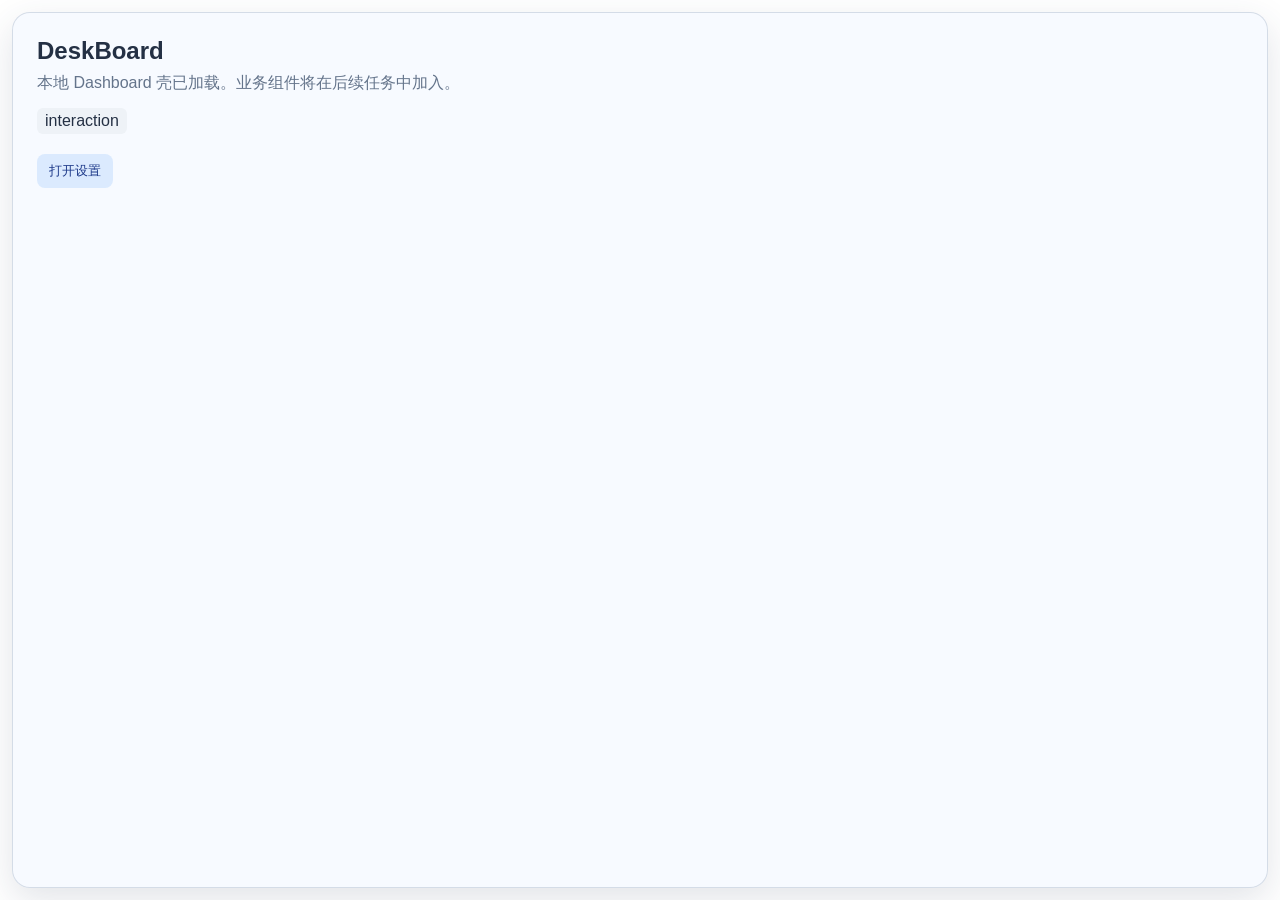
==== src/deskboard/ui/dashboard/web/index.html @ 023695e6 "feat: add application shell and settings window" ====
<!doctype html>
<html lang="zh-CN">
<head>
  <meta charset="utf-8">
  <meta name="viewport" content="width=device-width, initial-scale=1">
  <title>DeskBoard</title>
  <style>
    :root { color-scheme: light; font-family: "Segoe UI", "Microsoft YaHei UI", sans-serif; }
    * { box-sizing: border-box; }
    html, body { width: 100%; height: 100%; margin: 0; background: transparent; }
    body { padding: 12px; color: #243044; }
    main {
      width: 100%; height: 100%; padding: 24px; border: 1px solid rgba(94, 116, 145, .22);
      border-radius: 18px; background: rgba(247, 250, 255, .94);
      box-shadow: 0 12px 36px rgba(49, 67, 91, .14);
    }
    h1 { margin: 0 0 8px; font-size: 24px; }
    p { margin: 0; color: #64748b; }
    button { border: 0; border-radius: 8px; padding: 8px 12px; cursor: pointer; }
    #settings { margin-top: 20px; background: #dbeafe; color: #1e3a8a; }
    #edit-toolbar { display: none; gap: 8px; margin-top: 18px; }
    body[data-mode="layout_edit"] #edit-toolbar { display: flex; }
    #mode { display: inline-block; margin-top: 14px; padding: 4px 8px; border-radius: 6px; background: #eef2f7; }
  </style>
</head>
<body data-mode="interaction">
  <main>
    <h1>DeskBoard</h1>
    <p>本地 Dashboard 壳已加载。业务组件将在后续任务中加入。</p>
    <div id="mode">interaction</div><br>
    <button id="settings" type="button">打开设置</button>
    <div id="edit-toolbar">
      <button id="move" type="button">移动看板</button>
      <button id="resize" type="button">调整大小</button>
    </div>
  </main>
  <script src="qrc:///qtwebchannel/qwebchannel.js"></script>
  <script>
    new QWebChannel(qt.webChannelTransport, function (channel) {
      const bridge = channel.objects.bridge;
      const applyMode = function (mode) {
        document.body.dataset.mode = mode;
        document.getElementById("mode").textContent = mode;
      };
      bridge.modeChanged.connect(applyMode);
      document.getElementById("settings").addEventListener("click", function () {
        bridge.openSettings();
      });
      document.getElementById("move").addEventListener("mousedown", function () {
        bridge.beginWindowMove();
      });
      document.getElementById("resize").addEventListener("mousedown", function () {
        bridge.beginWindowResize();
      });
      bridge.notifyReady();
    });
  </script>
</body>
</html>
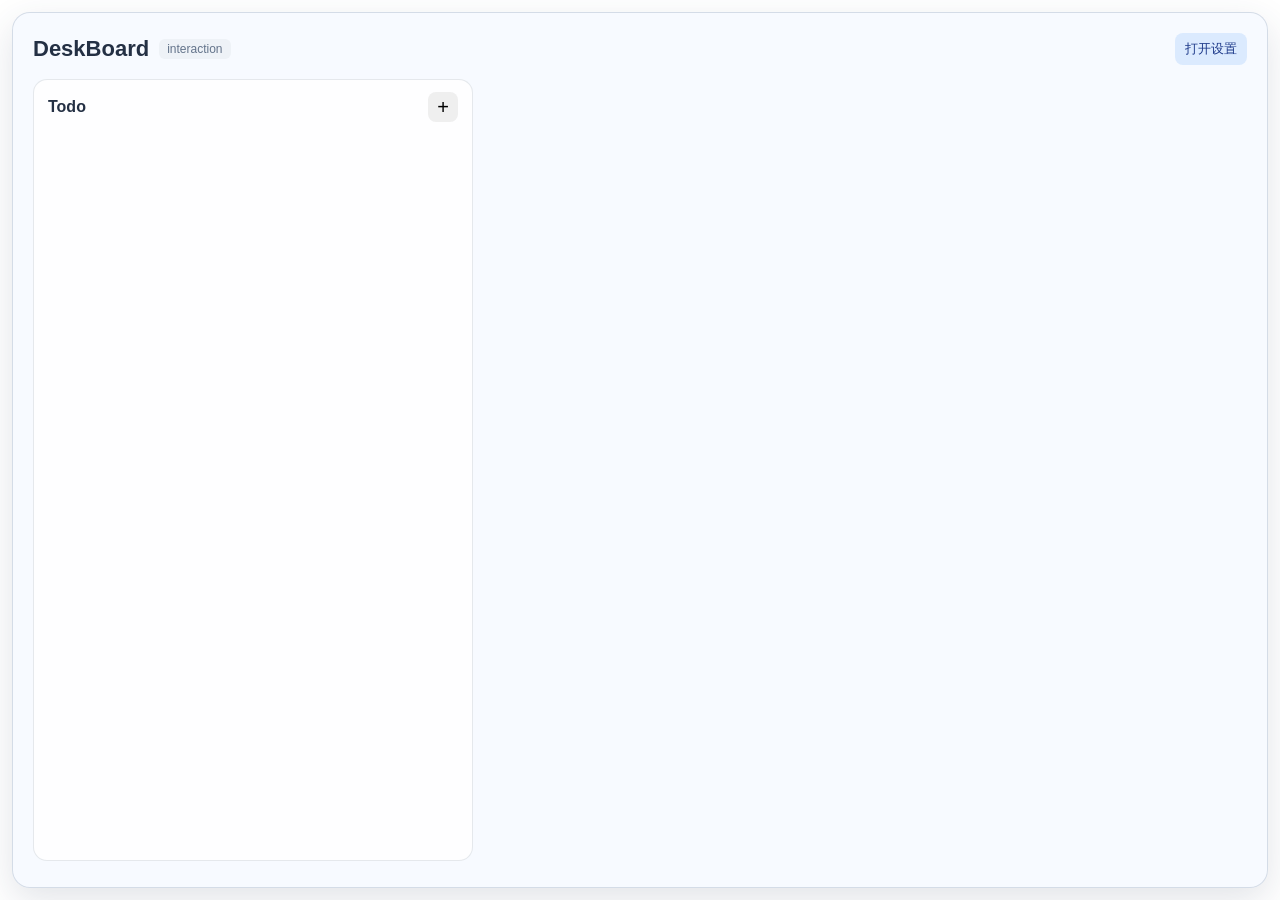
==== commit 86143c90: "feat: add dashboard todo interaction" ====
--- a/src/deskboard/ui/dashboard/web/index.html
+++ b/src/deskboard/ui/dashboard/web/index.html
@@ -4,53 +4,48 @@
   <meta charset="utf-8">
   <meta name="viewport" content="width=device-width, initial-scale=1">
   <title>DeskBoard</title>
-  <style>
-    :root { color-scheme: light; font-family: "Segoe UI", "Microsoft YaHei UI", sans-serif; }
-    * { box-sizing: border-box; }
-    html, body { width: 100%; height: 100%; margin: 0; background: transparent; }
-    body { padding: 12px; color: #243044; }
-    main {
-      width: 100%; height: 100%; padding: 24px; border: 1px solid rgba(94, 116, 145, .22);
-      border-radius: 18px; background: rgba(247, 250, 255, .94);
-      box-shadow: 0 12px 36px rgba(49, 67, 91, .14);
-    }
-    h1 { margin: 0 0 8px; font-size: 24px; }
-    p { margin: 0; color: #64748b; }
-    button { border: 0; border-radius: 8px; padding: 8px 12px; cursor: pointer; }
-    #settings { margin-top: 20px; background: #dbeafe; color: #1e3a8a; }
-    #edit-toolbar { display: none; gap: 8px; margin-top: 18px; }
-    body[data-mode="layout_edit"] #edit-toolbar { display: flex; }
-    #mode { display: inline-block; margin-top: 14px; padding: 4px 8px; border-radius: 6px; background: #eef2f7; }
-  </style>
+  <link rel="stylesheet" href="./css/widgets.css">
 </head>
 <body data-mode="interaction">
-  <main>
-    <h1>DeskBoard</h1>
-    <p>本地 Dashboard 壳已加载。业务组件将在后续任务中加入。</p>
-    <div id="mode">interaction</div><br>
-    <button id="settings" type="button">打开设置</button>
-    <div id="edit-toolbar">
-      <button id="move" type="button">移动看板</button>
-      <button id="resize" type="button">调整大小</button>
-    </div>
+  <div id="edit-dragbar">拖动此区域移动看板；四边和四角可缩放</div>
+  <main class="dashboard-surface">
+    <header class="shell-bar">
+      <h1 class="shell-title">DeskBoard</h1>
+      <div id="mode" class="shell-mode">interaction</div>
+      <button id="settings" class="settings-button" type="button">打开设置</button>
+    </header>
+    <section class="widget todo-widget" aria-labelledby="todo-title">
+      <header class="widget-header">
+        <h2 id="todo-title" class="widget-title">Todo</h2>
+        <button id="todo-add" class="todo-add" type="button" aria-label="快速添加待办">+</button>
+      </header>
+      <form id="todo-add-form" class="todo-add-form">
+        <input id="todo-add-input" class="todo-add-input" maxlength="500"
+               autocomplete="off" placeholder="输入待办内容，按 Enter 保存" aria-label="待办内容">
+      </form>
+      <div class="todo-scroll"><ul id="todo-list" class="todo-list"></ul></div>
+    </section>
   </main>
+  <div id="todo-context-menu" class="todo-context-menu" role="menu">
+    <button type="button" data-action="edit">Edit details</button>
+    <button type="button" data-action="toggle">Mark incomplete</button>
+    <button type="button" data-action="delete">Delete</button>
+  </div>
   <script src="qrc:///qtwebchannel/qwebchannel.js"></script>
-  <script>
+  <script type="module">
+    import { createTodoWidget } from "./js/widgets/todo.js";
     new QWebChannel(qt.webChannelTransport, function (channel) {
       const bridge = channel.objects.bridge;
+      const todoWidget = createTodoWidget(bridge);
       const applyMode = function (mode) {
         document.body.dataset.mode = mode;
         document.getElementById("mode").textContent = mode;
+        todoWidget.setMode();
       };
       bridge.modeChanged.connect(applyMode);
+      bridge.todosChanged.connect(todoWidget.render);
       document.getElementById("settings").addEventListener("click", function () {
         bridge.openSettings();
-      });
-      document.getElementById("move").addEventListener("mousedown", function () {
-        bridge.beginWindowMove();
-      });
-      document.getElementById("resize").addEventListener("mousedown", function () {
-        bridge.beginWindowResize();
       });
       bridge.notifyReady();
     });
--- a/src/deskboard/ui/dashboard/web/css/widgets.css
+++ b/src/deskboard/ui/dashboard/web/css/widgets.css
@@ -0,0 +1,109 @@
+:root {
+  color-scheme: light;
+  font-family: "Segoe UI", "Microsoft YaHei UI", sans-serif;
+}
+
+* { box-sizing: border-box; }
+html, body { width: 100%; height: 100%; margin: 0; background: transparent; }
+body { padding: 12px; color: #243044; }
+
+.dashboard-surface {
+  width: 100%;
+  height: 100%;
+  padding: 20px;
+  border: 1px solid rgba(94, 116, 145, .22);
+  border-radius: 18px;
+  background: rgba(247, 250, 255, .94);
+  box-shadow: 0 12px 36px rgba(49, 67, 91, .14);
+}
+
+.shell-bar { display: flex; align-items: center; gap: 10px; margin-bottom: 14px; }
+.shell-title { margin: 0; font-size: 22px; }
+.shell-mode {
+  padding: 3px 8px;
+  border-radius: 6px;
+  background: #eef2f7;
+  color: #64748b;
+  font-size: 12px;
+}
+button { border: 0; border-radius: 8px; padding: 7px 10px; cursor: pointer; }
+.settings-button { margin-left: auto; background: #dbeafe; color: #1e3a8a; }
+
+.widget {
+  display: flex;
+  flex-direction: column;
+  width: min(440px, 100%);
+  height: calc(100% - 52px);
+  min-height: 210px;
+  overflow: hidden;
+  border: 1px solid rgba(100, 116, 139, .16);
+  border-radius: 14px;
+  background: rgba(255, 255, 255, .8);
+}
+.widget-header { flex: 0 0 auto; display: flex; align-items: center; padding: 12px 14px; }
+.widget-title { margin: 0; font-size: 16px; }
+.todo-add { margin-left: auto; width: 30px; height: 30px; padding: 0; font-size: 20px; }
+.todo-add-form { flex: 0 0 auto; display: none; padding: 0 14px 10px; }
+.todo-add-form.is-open { display: block; }
+.todo-add-input {
+  width: 100%;
+  border: 1px solid #bfdbfe;
+  border-radius: 8px;
+  padding: 8px 10px;
+  outline: none;
+}
+.todo-add-input:focus { border-color: #60a5fa; box-shadow: 0 0 0 3px rgba(96, 165, 250, .15); }
+.todo-scroll { flex: 1 1 auto; min-height: 0; overflow-y: auto; padding: 0 8px 10px; }
+body:not([data-mode="interaction"]) .todo-scroll { overflow: hidden; }
+.todo-list { display: grid; gap: 5px; margin: 0; padding: 0; list-style: none; }
+.todo-item {
+  display: grid;
+  grid-template-columns: 24px minmax(0, 1fr);
+  gap: 7px;
+  align-items: start;
+  padding: 8px;
+  border-radius: 9px;
+  background: rgba(248, 250, 252, .85);
+}
+.todo-item[draggable="true"] { cursor: grab; }
+.todo-item.is-dragging { opacity: .4; }
+.todo-item.is-completed { background: #e4f5e9; color: #356044; }
+.todo-check { margin-top: 2px; accent-color: #53a76d; }
+.todo-content { overflow-wrap: anywhere; font-size: 14px; line-height: 1.35; }
+.todo-meta { display: flex; flex-wrap: wrap; gap: 8px; margin-top: 3px; color: #7c8799; font-size: 11px; }
+.todo-deadline.is-overdue { color: #b45353; }
+.todo-empty { padding: 24px 8px; text-align: center; color: #94a3b8; font-size: 13px; }
+.todo-context-menu {
+  position: fixed;
+  z-index: 10;
+  display: none;
+  min-width: 150px;
+  padding: 5px;
+  border: 1px solid #dbe3ee;
+  border-radius: 9px;
+  background: white;
+  box-shadow: 0 10px 28px rgba(30, 41, 59, .18);
+}
+.todo-context-menu.is-open { display: grid; }
+.todo-context-menu button { background: transparent; text-align: left; }
+.todo-context-menu button:hover { background: #f1f5f9; }
+
+#edit-dragbar {
+  display: none;
+  position: fixed;
+  top: 8px;
+  left: 18px;
+  right: 18px;
+  height: 30px;
+  align-items: center;
+  justify-content: center;
+  border-radius: 8px;
+  background: rgba(37, 99, 235, .12);
+  color: #1e3a8a;
+  cursor: move;
+  pointer-events: none;
+  font-size: 12px;
+  font-weight: 600;
+}
+body[data-mode="layout_edit"] #edit-dragbar { display: flex; }
+body[data-mode="layout_edit"] .dashboard-surface { padding-top: 46px; }
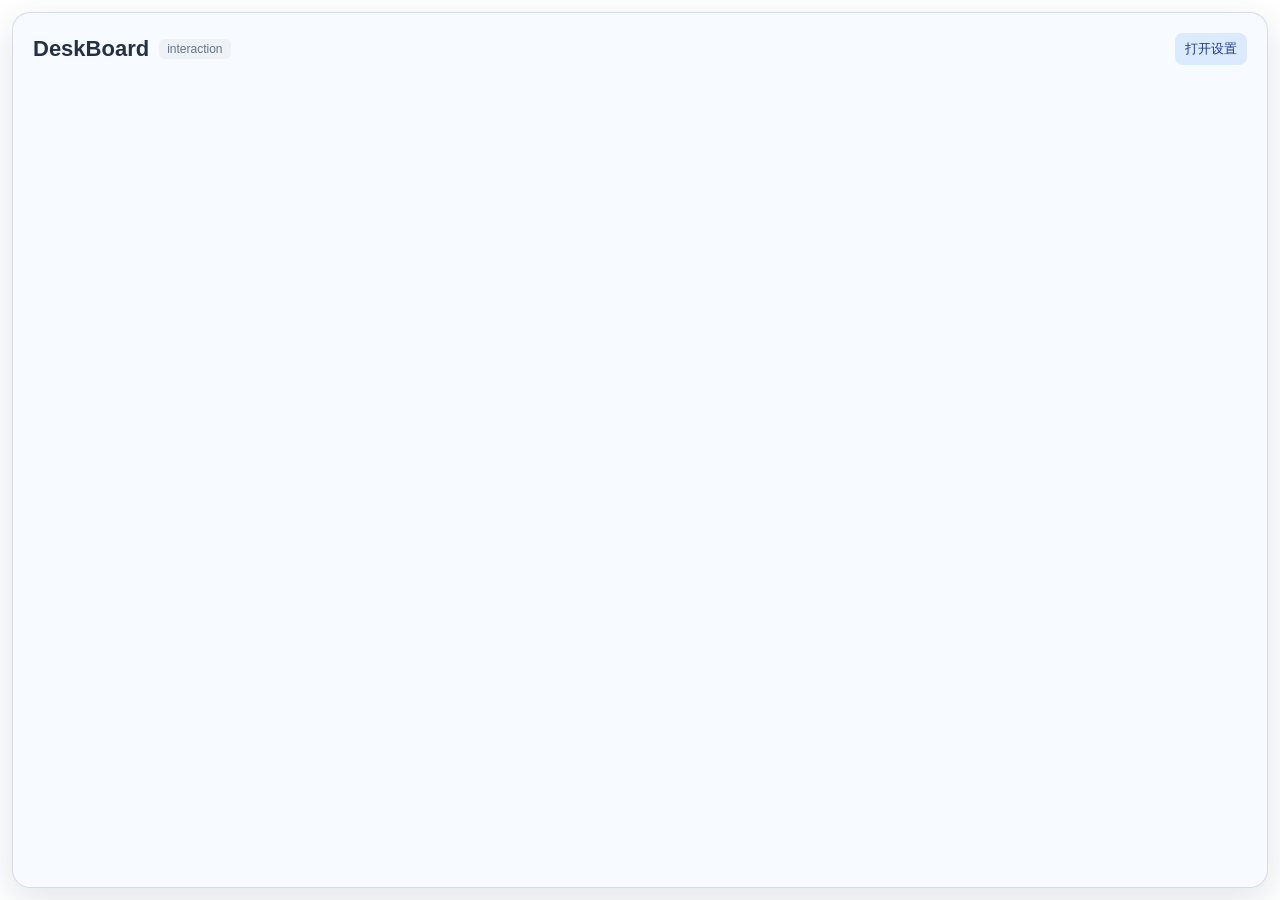
==== commit 155b7c8f: "chore: checkpoint task0-17 Private backup snapshot for DeskBoard task0-17. Task15 awaiting manual ac" ====
--- a/src/deskboard/ui/dashboard/web/index.html
+++ b/src/deskboard/ui/dashboard/web/index.html
@@ -4,7 +4,10 @@
   <meta charset="utf-8">
   <meta name="viewport" content="width=device-width, initial-scale=1">
   <title>DeskBoard</title>
+  <link rel="stylesheet" href="./vendor/gridstack/gridstack.min.css">
   <link rel="stylesheet" href="./css/widgets.css">
+  <link rel="stylesheet" href="./css/layout.css">
+  <link rel="stylesheet" href="./css/timetable.css">
 </head>
 <body data-mode="interaction">
   <div id="edit-dragbar">拖动此区域移动看板；四边和四角可缩放</div>
@@ -14,41 +17,80 @@
       <div id="mode" class="shell-mode">interaction</div>
       <button id="settings" class="settings-button" type="button">打开设置</button>
     </header>
-    <section class="widget todo-widget" aria-labelledby="todo-title">
-      <header class="widget-header">
-        <h2 id="todo-title" class="widget-title">Todo</h2>
-        <button id="todo-add" class="todo-add" type="button" aria-label="快速添加待办">+</button>
-      </header>
-      <form id="todo-add-form" class="todo-add-form">
-        <input id="todo-add-input" class="todo-add-input" maxlength="500"
-               autocomplete="off" placeholder="输入待办内容，按 Enter 保存" aria-label="待办内容">
-      </form>
-      <div class="todo-scroll"><ul id="todo-list" class="todo-list"></ul></div>
+    <div id="layout-toolbar" class="layout-toolbar" hidden>
+      <span class="layout-toolbar-title">布局编辑</span>
+      <button id="layout-save" type="button">保存</button>
+      <button id="layout-cancel" type="button">取消</button>
+      <div id="layout-visibility-controls" class="layout-visibility-controls"></div>
+    </div>
+    <section id="widgets-grid" class="widgets-grid grid-stack" aria-label="Dashboard widgets">
+      <article class="grid-stack-item" gs-x="1" gs-y="0" gs-w="5" gs-h="6" data-widget-key="todo">
+        <div class="grid-stack-item-content">
+          <section class="widget todo-widget" aria-labelledby="todo-title">
+            <header class="widget-header">
+              <h2 id="todo-title" class="widget-title">Todo</h2>
+              <button id="todo-add" class="todo-add" type="button" aria-label="快速添加待办">+</button>
+            </header>
+            <form id="todo-add-form" class="todo-add-form">
+              <input id="todo-add-input" class="todo-add-input" maxlength="500"
+                     autocomplete="off" placeholder="输入待办内容，按 Enter 保存" aria-label="待办内容">
+            </form>
+            <div class="todo-scroll"><ul id="todo-list" class="todo-list"></ul></div>
+          </section>
+        </div>
+      </article>
+      <article class="grid-stack-item" gs-x="6" gs-y="0" gs-w="5" gs-h="6" data-widget-key="today_agenda">
+        <div class="grid-stack-item-content">
+          <section class="widget agenda-widget" aria-labelledby="agenda-title">
+            <header class="widget-header">
+              <button id="agenda-title" class="widget-title widget-title-button" type="button">
+                Today Agenda
+              </button>
+            </header>
+            <div class="agenda-scroll">
+              <section class="agenda-section" aria-labelledby="agenda-timed-heading">
+                <h3 id="agenda-timed-heading" class="agenda-section-title">定时事项</h3>
+                <ul id="agenda-timed-list" class="agenda-list"></ul>
+              </section>
+              <section class="agenda-section" aria-labelledby="agenda-date-only-heading">
+                <h3 id="agenda-date-only-heading" class="agenda-section-title">Today Items</h3>
+                <ul id="agenda-date-only-list" class="agenda-list"></ul>
+              </section>
+            </div>
+          </section>
+        </div>
+      </article>
     </section>
   </main>
+  <div id="timetable-overlay" class="timetable-overlay" hidden aria-hidden="true">
+    <section class="timetable-dialog" role="dialog" aria-labelledby="timetable-title">
+      <header class="timetable-toolbar">
+        <h2 id="timetable-title" class="timetable-title">Weekly Timetable</h2>
+        <span id="timetable-week-label" class="timetable-week-label"></span>
+        <button id="timetable-close" class="timetable-close" type="button">关闭</button>
+      </header>
+      <div id="timetable-empty" class="timetable-empty" hidden></div>
+      <div id="timetable-ready" class="timetable-ready" hidden>
+        <div class="timetable-header-row">
+          <div aria-hidden="true"></div>
+          <div id="timetable-headers" class="timetable-header-days"></div>
+        </div>
+        <div class="timetable-stage">
+          <div class="timetable-body">
+            <aside id="timetable-axis" class="timetable-axis" aria-label="节次"></aside>
+            <div id="timetable-days" class="timetable-days"></div>
+          </div>
+        </div>
+      </div>
+    </section>
+  </div>
   <div id="todo-context-menu" class="todo-context-menu" role="menu">
     <button type="button" data-action="edit">Edit details</button>
     <button type="button" data-action="toggle">Mark incomplete</button>
     <button type="button" data-action="delete">Delete</button>
   </div>
   <script src="qrc:///qtwebchannel/qwebchannel.js"></script>
-  <script type="module">
-    import { createTodoWidget } from "./js/widgets/todo.js";
-    new QWebChannel(qt.webChannelTransport, function (channel) {
-      const bridge = channel.objects.bridge;
-      const todoWidget = createTodoWidget(bridge);
-      const applyMode = function (mode) {
-        document.body.dataset.mode = mode;
-        document.getElementById("mode").textContent = mode;
-        todoWidget.setMode();
-      };
-      bridge.modeChanged.connect(applyMode);
-      bridge.todosChanged.connect(todoWidget.render);
-      document.getElementById("settings").addEventListener("click", function () {
-        bridge.openSettings();
-      });
-      bridge.notifyReady();
-    });
-  </script>
+  <script src="./vendor/gridstack/gridstack-all.js"></script>
+  <script type="module" src="./js/app.js"></script>
 </body>
 </html>
--- a/src/deskboard/ui/dashboard/web/vendor/gridstack/gridstack.min.css
+++ b/src/deskboard/ui/dashboard/web/vendor/gridstack/gridstack.min.css
@@ -0,0 +1 @@
+.grid-stack{position:relative}.grid-stack-rtl{direction:ltr}.grid-stack-rtl>.grid-stack-item{direction:rtl}.grid-stack-placeholder>.placeholder-content{background-color:rgba(0,0,0,.1);margin:0;position:absolute;width:auto;z-index:0!important}.grid-stack>.grid-stack-item{position:absolute;padding:0;top:0;left:0;width:var(--gs-column-width);height:var(--gs-cell-height)}.grid-stack>.grid-stack-item>.grid-stack-item-content{margin:0;position:absolute;width:auto;overflow-x:hidden;overflow-y:auto}.grid-stack>.grid-stack-item.size-to-content:not(.size-to-content-max)>.grid-stack-item-content{overflow-y:hidden}.grid-stack>.grid-stack-item>.grid-stack-item-content,.grid-stack>.grid-stack-placeholder>.placeholder-content{top:var(--gs-item-margin-top);right:var(--gs-item-margin-right);bottom:var(--gs-item-margin-bottom);left:var(--gs-item-margin-left)}.grid-stack-item>.ui-resizable-handle{position:absolute;font-size:.1px;display:block;-ms-touch-action:none;touch-action:none}.grid-stack-item.ui-resizable-autohide>.ui-resizable-handle,.grid-stack-item.ui-resizable-disabled>.ui-resizable-handle{display:none}.grid-stack-item>.ui-resizable-ne,.grid-stack-item>.ui-resizable-nw,.grid-stack-item>.ui-resizable-se,.grid-stack-item>.ui-resizable-sw{background-image:url('data:image/svg+xml;utf8,<svg xmlns="http://www.w3.org/2000/svg" fill="none" stroke="%23666" stroke-linecap="round" stroke-linejoin="round" stroke-width="2" viewBox="0 0 20 20"><path d="m10 3 2 2H8l2-2v14l-2-2h4l-2 2"/></svg>');background-repeat:no-repeat;background-position:center}.grid-stack-item>.ui-resizable-ne{transform:rotate(45deg)}.grid-stack-item>.ui-resizable-sw{transform:rotate(45deg)}.grid-stack-item>.ui-resizable-nw{transform:rotate(-45deg)}.grid-stack-item>.ui-resizable-se{transform:rotate(-45deg)}.grid-stack-item>.ui-resizable-nw{cursor:nw-resize;width:20px;height:20px;top:var(--gs-item-margin-top);left:var(--gs-item-margin-left)}.grid-stack-item>.ui-resizable-n{cursor:n-resize;height:10px;top:var(--gs-item-margin-top);left:25px;right:25px}.grid-stack-item>.ui-resizable-ne{cursor:ne-resize;width:20px;height:20px;top:var(--gs-item-margin-top);right:var(--gs-item-margin-right)}.grid-stack-item>.ui-resizable-e{cursor:e-resize;width:10px;top:15px;bottom:15px;right:var(--gs-item-margin-right)}.grid-stack-item>.ui-resizable-se{cursor:se-resize;width:20px;height:20px;bottom:var(--gs-item-margin-bottom);right:var(--gs-item-margin-right)}.grid-stack-item>.ui-resizable-s{cursor:s-resize;height:10px;left:25px;bottom:var(--gs-item-margin-bottom);right:25px}.grid-stack-item>.ui-resizable-sw{cursor:sw-resize;width:20px;height:20px;bottom:var(--gs-item-margin-bottom);left:var(--gs-item-margin-left)}.grid-stack-item>.ui-resizable-w{cursor:w-resize;width:10px;top:15px;bottom:15px;left:var(--gs-item-margin-left)}.grid-stack-item.ui-draggable-dragging>.ui-resizable-handle{display:none!important}.grid-stack-item.ui-draggable-dragging{will-change:left,top}.grid-stack-item.ui-resizable-resizing{will-change:width,height}.ui-draggable-dragging,.ui-resizable-resizing{z-index:10000}.ui-draggable-dragging>.grid-stack-item-content,.ui-resizable-resizing>.grid-stack-item-content{box-shadow:1px 4px 6px rgba(0,0,0,.2);opacity:.8}.grid-stack-animate,.grid-stack-animate .grid-stack-item{transition:left .3s,top .3s,height .3s,width .3s}.grid-stack-animate .grid-stack-item.grid-stack-placeholder,.grid-stack-animate .grid-stack-item.ui-draggable-dragging,.grid-stack-animate .grid-stack-item.ui-resizable-resizing{transition:left 0s,top 0s,height 0s,width 0s}.grid-stack>.grid-stack-item[gs-y="0"]{top:0}.grid-stack>.grid-stack-item[gs-x="0"]{left:0}
--- a/src/deskboard/ui/dashboard/web/css/widgets.css
+++ b/src/deskboard/ui/dashboard/web/css/widgets.css
@@ -27,13 +27,22 @@
   font-size: 12px;
 }
 button { border: 0; border-radius: 8px; padding: 7px 10px; cursor: pointer; }
+button:disabled { cursor: default; }
 .settings-button { margin-left: auto; background: #dbeafe; color: #1e3a8a; }
 
+.widgets-grid {
+  display: grid;
+  grid-template-columns: repeat(2, minmax(0, 1fr));
+  gap: 14px;
+  width: 100%;
+  height: calc(100% - 52px);
+  min-height: 0;
+}
 .widget {
   display: flex;
   flex-direction: column;
-  width: min(440px, 100%);
-  height: calc(100% - 52px);
+  width: 100%;
+  height: 100%;
   min-height: 210px;
   overflow: hidden;
   border: 1px solid rgba(100, 116, 139, .16);
@@ -42,6 +51,8 @@
 }
 .widget-header { flex: 0 0 auto; display: flex; align-items: center; padding: 12px 14px; }
 .widget-title { margin: 0; font-size: 16px; }
+.widget-title-button { background: transparent; color: inherit; padding: 0; text-align: left; }
+.widget-title-button:hover { color: #2563eb; }
 .todo-add { margin-left: auto; width: 30px; height: 30px; padding: 0; font-size: 20px; }
 .todo-add-form { flex: 0 0 auto; display: none; padding: 0 14px 10px; }
 .todo-add-form.is-open { display: block; }
@@ -73,6 +84,27 @@
 .todo-meta { display: flex; flex-wrap: wrap; gap: 8px; margin-top: 3px; color: #7c8799; font-size: 11px; }
 .todo-deadline.is-overdue { color: #b45353; }
 .todo-empty { padding: 24px 8px; text-align: center; color: #94a3b8; font-size: 13px; }
+.agenda-scroll { flex: 1 1 auto; min-height: 0; overflow-y: auto; padding: 0 8px 10px; }
+body:not([data-mode="interaction"]) .agenda-scroll { overflow: hidden; }
+.agenda-section + .agenda-section { margin-top: 12px; }
+.agenda-section-title { margin: 0; padding: 0 8px 6px; color: #64748b; font-size: 11px; font-weight: 600; }
+.agenda-list { display: grid; gap: 5px; margin: 0; padding: 0; list-style: none; }
+.agenda-item {
+  display: grid;
+  grid-template-columns: 58px minmax(0, 1fr);
+  gap: 7px;
+  align-items: start;
+  padding: 8px;
+  border-radius: 9px;
+  background: rgba(248, 250, 252, .85);
+}
+.agenda-item.is-completed { background: #e4f5e9; color: #356044; }
+.agenda-item.is-conflict { border-left: 3px solid #d6a04d; }
+.agenda-time { color: #64748b; font-size: 12px; font-variant-numeric: tabular-nums; }
+.agenda-content { overflow-wrap: anywhere; font-size: 14px; line-height: 1.35; }
+.agenda-meta { display: flex; flex-wrap: wrap; gap: 8px; margin-top: 3px; color: #7c8799; font-size: 11px; }
+.agenda-conflict { color: #a16207; }
+.agenda-empty { padding: 10px 8px; color: #94a3b8; font-size: 12px; }
 .todo-context-menu {
   position: fixed;
   z-index: 10;
@@ -107,3 +139,8 @@
 }
 body[data-mode="layout_edit"] #edit-dragbar { display: flex; }
 body[data-mode="layout_edit"] .dashboard-surface { padding-top: 46px; }
+
+@media (max-width: 720px) {
+  .widgets-grid { grid-template-columns: minmax(0, 1fr); overflow-y: auto; }
+  .widget { min-height: 210px; height: 320px; }
+}
--- a/src/deskboard/ui/dashboard/web/css/layout.css
+++ b/src/deskboard/ui/dashboard/web/css/layout.css
@@ -0,0 +1,58 @@
+.dashboard-surface {
+  display: flex;
+  flex-direction: column;
+  min-width: 0;
+  min-height: 0;
+}
+
+.layout-toolbar {
+  display: flex;
+  flex-wrap: wrap;
+  align-items: center;
+  gap: 8px;
+  margin: -6px 0 10px;
+  padding: 7px 9px;
+  border: 1px solid rgba(37, 99, 235, .16);
+  border-radius: 9px;
+  background: rgba(239, 246, 255, .85);
+  color: #1e3a8a;
+  font-size: 12px;
+}
+
+.layout-toolbar[hidden] { display: none; }
+.layout-toolbar-title { font-weight: 700; }
+.layout-toolbar button { padding: 5px 9px; }
+.layout-toolbar button:first-of-type { background: #dbeafe; color: #1e3a8a; }
+.layout-visibility-controls { display: flex; flex-wrap: wrap; gap: 7px; margin-left: auto; }
+.layout-visibility-label { display: inline-flex; align-items: center; gap: 3px; }
+
+.widgets-grid.grid-stack {
+  display: block;
+  position: relative;
+  flex: 1 1 auto;
+  width: 100%;
+  min-height: 0;
+  height: 100%;
+  max-height: 100%;
+  overflow: hidden;
+  --gs-item-margin-top: 0px;
+  --gs-item-margin-bottom: 0px;
+  --gs-item-margin-left: 4px;
+  --gs-item-margin-right: 4px;
+}
+
+.grid-stack-item-content {
+  overflow: hidden;
+}
+
+.grid-stack-item.layout-item-hidden {
+  visibility: hidden;
+}
+
+body[data-mode="layout_edit"] .grid-stack-item-content {
+  outline: 1px dashed rgba(37, 99, 235, .22);
+}
+
+body[data-mode="layout_edit"] .grid-stack-item:hover .grid-stack-item-content {
+  outline-color: rgba(37, 99, 235, .62);
+}
--- a/src/deskboard/ui/dashboard/web/css/timetable.css
+++ b/src/deskboard/ui/dashboard/web/css/timetable.css
@@ -0,0 +1,96 @@
+#timetable-overlay[hidden], #timetable-ready[hidden], #timetable-empty[hidden] { display: none; }
+
+.timetable-overlay {
+  position: absolute;
+  inset: 12px;
+  z-index: 20;
+  padding: 18px;
+  border: 1px solid rgba(94, 116, 145, .22);
+  border-radius: 16px;
+  background: rgba(249, 252, 255, .98);
+  box-shadow: 0 14px 34px rgba(49, 67, 91, .18);
+}
+.timetable-dialog { display: flex; flex-direction: column; height: 100%; min-height: 0; }
+.timetable-toolbar { display: flex; align-items: baseline; gap: 10px; padding-bottom: 12px; }
+.timetable-title { margin: 0; font-size: 19px; }
+.timetable-week-label { color: #64748b; font-size: 12px; }
+.timetable-close { margin-left: auto; background: #e8eef7; color: #334155; }
+.timetable-empty {
+  margin: auto;
+  padding: 16px 20px;
+  border: 1px dashed #cbd5e1;
+  border-radius: 10px;
+  color: #64748b;
+  font-size: 13px;
+}
+.timetable-ready { display: flex; flex-direction: column; min-height: 0; flex: 1 1 auto; }
+.timetable-header-row,
+.timetable-body { display: grid; grid-template-columns: 54px minmax(0, 1fr); min-width: 700px; }
+.timetable-header-row { flex: 0 0 auto; }
+.timetable-header-days,
+.timetable-days { display: grid; grid-template-columns: repeat(7, minmax(86px, 1fr)); }
+.timetable-day-header {
+  padding: 7px 5px;
+  border-bottom: 1px solid #dbe3ee;
+  color: #475569;
+  font-size: 12px;
+  text-align: center;
+}
+.timetable-stage { min-height: 0; flex: 1 1 auto; overflow: auto; }
+.timetable-body { min-height: 720px; }
+.timetable-axis-track,
+.timetable-day-track { position: relative; height: 720px; }
+.timetable-axis-track { border-right: 1px solid #cbd5e1; }
+.timetable-days { min-height: 720px; }
+.timetable-day-column { min-width: 0; border-right: 1px solid #e2e8f0; }
+.timetable-day-track { overflow: visible; }
+.timetable-period-line,
+.timetable-axis-marker {
+  position: absolute;
+  left: 0;
+  right: 0;
+  border-top: 1px solid rgba(148, 163, 184, .42);
+  pointer-events: none;
+}
+.timetable-axis-label {
+  position: absolute;
+  top: -8px;
+  right: 7px;
+  padding: 0 2px;
+  background: rgba(249, 252, 255, .98);
+  color: #64748b;
+  font-size: 10px;
+  font-variant-numeric: tabular-nums;
+}
+.timetable-event {
+  position: absolute;
+  left: 4px;
+  right: 4px;
+  min-height: 24px;
+  overflow: hidden;
+  padding: 4px 6px;
+  border: 1px solid transparent;
+  border-radius: 7px;
+  color: #243044;
+  font-size: 11px;
+  line-height: 1.25;
+}
+.timetable-event.is-course {
+  z-index: 2;
+  border-color: #9cc4f2;
+  background: #e2efff;
+}
+.timetable-event.is-todo {
+  z-index: 3;
+  border-color: #e8c98c;
+  background: #fff5df;
+}
+.timetable-event.is-todo.is-conflict { left: 38%; background: #fff0d0; }
+.timetable-event.is-point { min-height: 8px; padding: 2px 5px; transform: translateY(-50%); }
+.timetable-event.is-point .timetable-event-title { white-space: nowrap; overflow: hidden; text-overflow: ellipsis; }
+.timetable-event.is-completed { border-color: #a9d2b2; background: #e4f5e9; color: #356044; }
+.timetable-event.is-conflict { box-shadow: inset 3px 0 #d6a04d; }
+.timetable-event-title { overflow-wrap: anywhere; font-weight: 600; }
+.timetable-event-meta { display: flex; flex-wrap: wrap; gap: 5px; margin-top: 2px; color: #64748b; font-size: 10px; }
+.timetable-event-conflict { color: #a16207; }
+
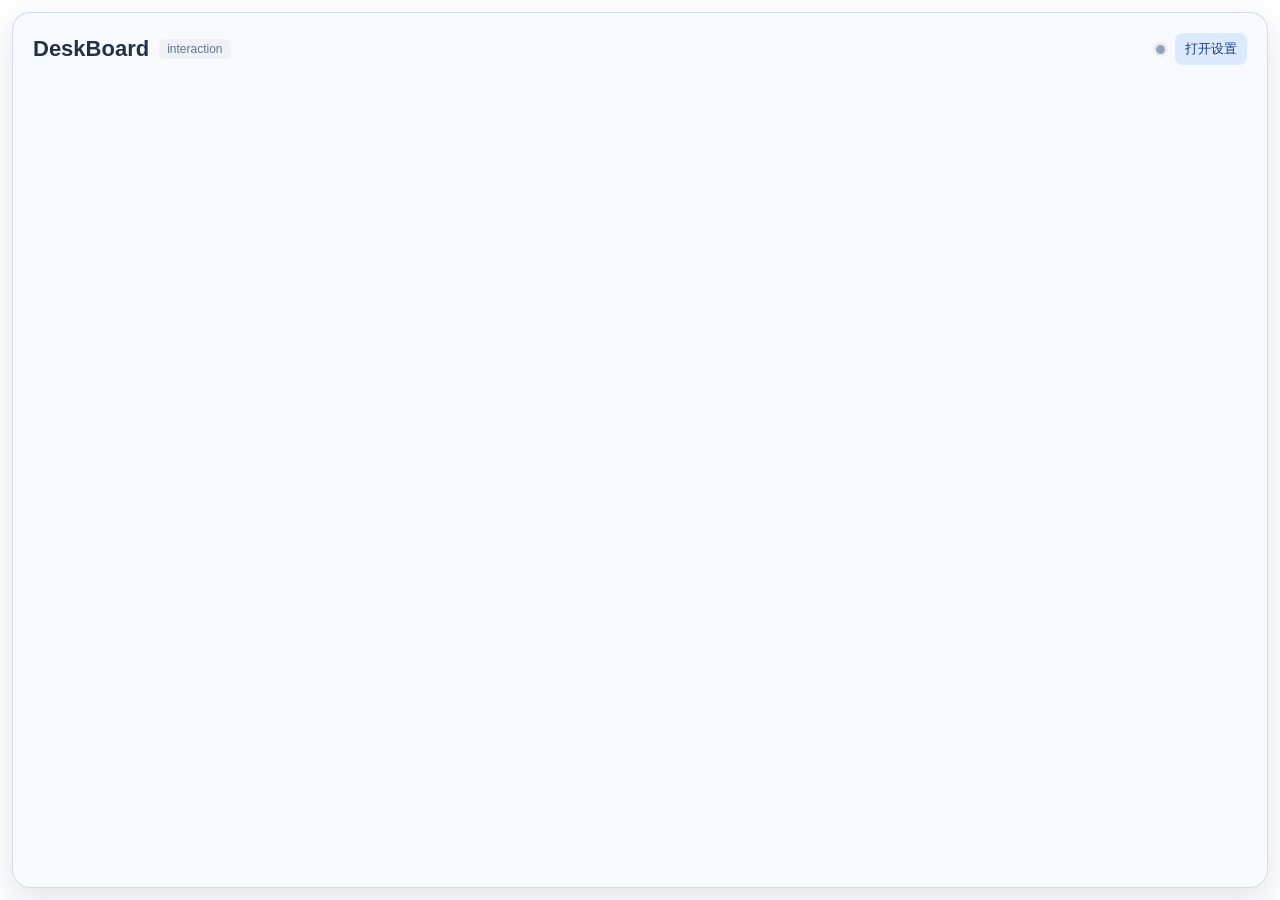
==== commit 641e527b: "feat: integrate weather dashboard widget" ====
--- a/src/deskboard/ui/dashboard/web/index.html
+++ b/src/deskboard/ui/dashboard/web/index.html
@@ -15,6 +15,9 @@
     <header class="shell-bar">
       <h1 class="shell-title">DeskBoard</h1>
       <div id="mode" class="shell-mode">interaction</div>
+      <div class="network-status" aria-label="网络状态">
+        <span id="network-status-dot" class="status-dot" data-state="grey" aria-label="网络状态：检查中"></span>
+      </div>
       <button id="settings" class="settings-button" type="button">打开设置</button>
     </header>
     <div id="layout-toolbar" class="layout-toolbar" hidden>
@@ -60,6 +63,17 @@
           </section>
         </div>
       </article>
+      <article class="grid-stack-item" gs-x="1" gs-y="6" gs-w="10" gs-h="3" data-widget-key="weather">
+        <div class="grid-stack-item-content">
+          <section class="widget weather-widget" aria-labelledby="weather-title">
+            <header class="widget-header">
+              <h2 id="weather-title" class="widget-title">Weather</h2>
+              <span id="weather-mode" class="weather-mode">单城市详情</span>
+            </header>
+            <div id="weather-cities" class="weather-cities"></div>
+          </section>
+        </div>
+      </article>
     </section>
   </main>
   <div id="timetable-overlay" class="timetable-overlay" hidden aria-hidden="true">
--- a/src/deskboard/ui/dashboard/web/css/widgets.css
+++ b/src/deskboard/ui/dashboard/web/css/widgets.css
@@ -28,7 +28,19 @@
 }
 button { border: 0; border-radius: 8px; padding: 7px 10px; cursor: pointer; }
 button:disabled { cursor: default; }
-.settings-button { margin-left: auto; background: #dbeafe; color: #1e3a8a; }
+.settings-button { background: #dbeafe; color: #1e3a8a; }
+.network-status { margin-left: auto; display: inline-flex; align-items: center; }
+.status-dot {
+  display: inline-block;
+  width: 9px;
+  height: 9px;
+  border-radius: 50%;
+  background: #94a3b8;
+  box-shadow: 0 0 0 3px rgba(148, 163, 184, .14);
+}
+.status-dot[data-state="green"] { background: #43a86b; box-shadow: 0 0 0 3px rgba(67, 168, 107, .18); }
+.status-dot[data-state="red"] { background: #c45b5b; box-shadow: 0 0 0 3px rgba(196, 91, 91, .18); }
+.status-dot[data-state="grey"] { background: #94a3b8; }
 
 .widgets-grid {
   display: grid;
@@ -105,6 +117,32 @@
 .agenda-meta { display: flex; flex-wrap: wrap; gap: 8px; margin-top: 3px; color: #7c8799; font-size: 11px; }
 .agenda-conflict { color: #a16207; }
 .agenda-empty { padding: 10px 8px; color: #94a3b8; font-size: 12px; }
+.weather-mode { margin-left: auto; color: #7c8799; font-size: 11px; }
+.weather-cities {
+  display: grid;
+  grid-template-columns: repeat(auto-fit, minmax(160px, 1fr));
+  align-content: start;
+  gap: 8px;
+  flex: 1 1 auto;
+  min-height: 0;
+  overflow: hidden;
+  padding: 0 8px 10px;
+}
+.weather-city-card {
+  min-width: 0;
+  padding: 9px 10px;
+  border: 1px solid rgba(148, 163, 184, .18);
+  border-radius: 10px;
+  background: rgba(248, 250, 252, .85);
+}
+.weather-city-heading { display: flex; align-items: baseline; gap: 8px; }
+.weather-city-name { margin: 0; overflow: hidden; font-size: 14px; text-overflow: ellipsis; white-space: nowrap; }
+.weather-condition { overflow: hidden; color: #64748b; font-size: 11px; text-overflow: ellipsis; white-space: nowrap; }
+.weather-reading { margin-top: 4px; }
+.weather-current { color: #243044; font-size: 24px; font-variant-numeric: tabular-nums; }
+.weather-range { display: flex; gap: 10px; margin-top: 2px; color: #64748b; font-size: 11px; }
+.weather-wind { margin-top: 5px; overflow: hidden; color: #7c8799; font-size: 11px; text-overflow: ellipsis; white-space: nowrap; }
+.weather-empty { align-self: center; padding: 18px 8px; color: #94a3b8; font-size: 12px; text-align: center; }
 .todo-context-menu {
   position: fixed;
   z-index: 10;
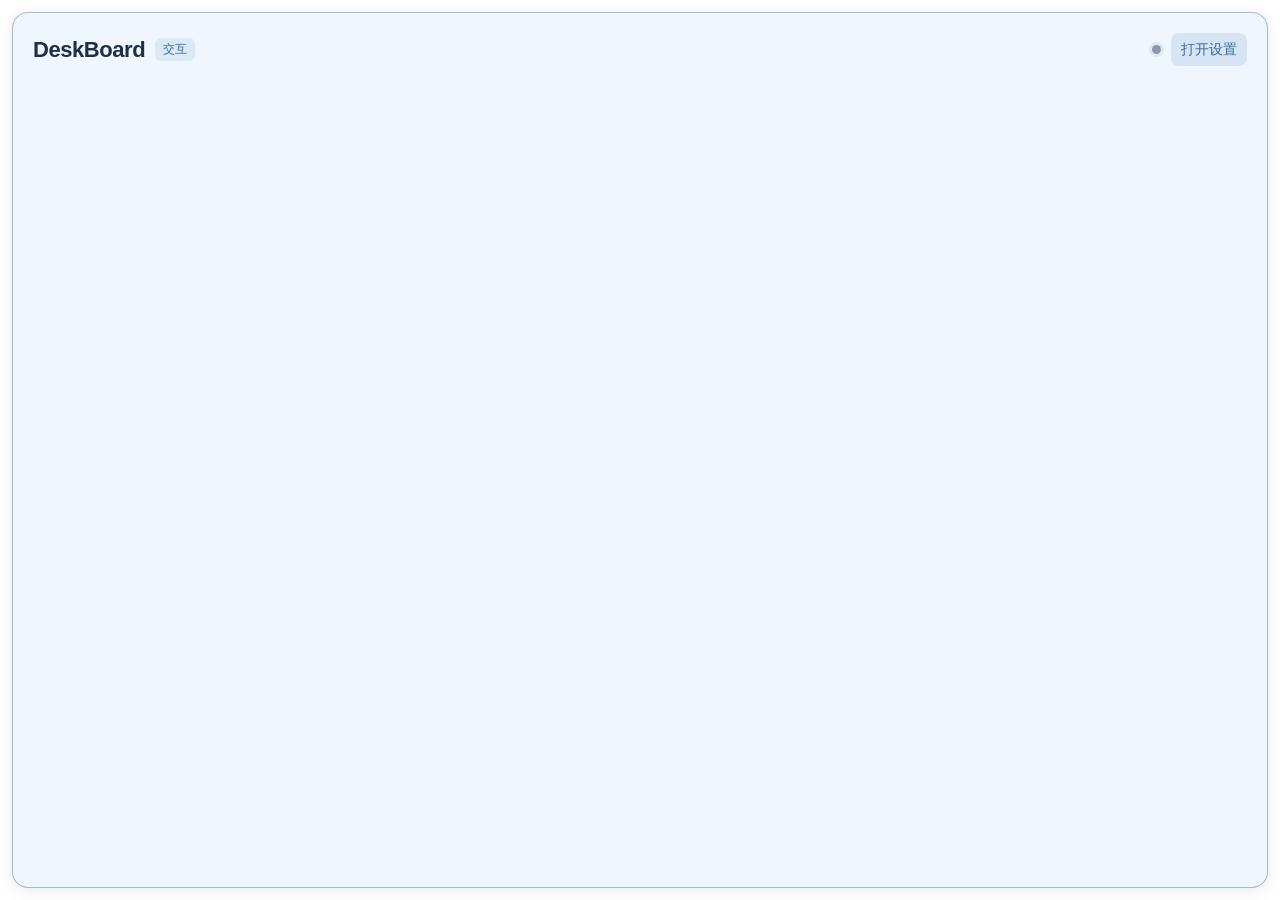
==== commit 413fd572: "release: prepare source and installer" ====
--- a/src/deskboard/ui/dashboard/web/index.html
+++ b/src/deskboard/ui/dashboard/web/index.html
@@ -1,85 +1,126 @@
 <!doctype html>
-<html lang="zh-CN">
+<html lang="zh-CN" data-theme="mist_blue">
 <head>
   <meta charset="utf-8">
   <meta name="viewport" content="width=device-width, initial-scale=1">
   <title>DeskBoard</title>
   <link rel="stylesheet" href="./vendor/gridstack/gridstack.min.css">
+  <link rel="stylesheet" href="./css/base.css">
+  <link rel="stylesheet" href="./css/themes.css">
+  <link rel="stylesheet" href="./css/layout.css">
   <link rel="stylesheet" href="./css/widgets.css">
-  <link rel="stylesheet" href="./css/layout.css">
   <link rel="stylesheet" href="./css/timetable.css">
 </head>
 <body data-mode="interaction">
-  <div id="edit-dragbar">拖动此区域移动看板；四边和四角可缩放</div>
   <main class="dashboard-surface">
     <header class="shell-bar">
       <h1 class="shell-title">DeskBoard</h1>
-      <div id="mode" class="shell-mode">interaction</div>
+      <div id="mode" class="shell-mode">交互</div>
+      <div id="shell-drag-handle" class="shell-drag-handle" data-drag-region="true" aria-label="拖动看板"></div>
+      <div id="layout-toolbar" class="layout-toolbar" hidden>
+        <span class="layout-toolbar-title">布局编辑</span>
+        <span class="layout-toolbar-hint">拖卡片移动，拖边缘或角点调整大小</span>
+        <div class="layout-toolbar-actions">
+          <button id="layout-save" type="button">保存</button>
+          <button id="layout-cancel" type="button">取消</button>
+        </div>
+        <div id="layout-visibility-controls" class="layout-visibility-controls"></div>
+      </div>
       <div class="network-status" aria-label="网络状态">
         <span id="network-status-dot" class="status-dot" data-state="grey" aria-label="网络状态：检查中"></span>
       </div>
       <button id="settings" class="settings-button" type="button">打开设置</button>
     </header>
-    <div id="layout-toolbar" class="layout-toolbar" hidden>
-      <span class="layout-toolbar-title">布局编辑</span>
-      <button id="layout-save" type="button">保存</button>
-      <button id="layout-cancel" type="button">取消</button>
-      <div id="layout-visibility-controls" class="layout-visibility-controls"></div>
-    </div>
-    <section id="widgets-grid" class="widgets-grid grid-stack" aria-label="Dashboard widgets">
-      <article class="grid-stack-item" gs-x="1" gs-y="0" gs-w="5" gs-h="6" data-widget-key="todo">
+    <div id="widgets-grid-viewport" class="widgets-grid-viewport" aria-label="看板部件区域">
+      <section id="widgets-grid" class="widgets-grid grid-stack" aria-label="看板部件">
+      <article class="grid-stack-item" gs-x="0" gs-y="0" gs-w="24" gs-h="12" data-widget-key="todo">
         <div class="grid-stack-item-content">
           <section class="widget todo-widget" aria-labelledby="todo-title">
             <header class="widget-header">
-              <h2 id="todo-title" class="widget-title">Todo</h2>
+              <h2 id="todo-title" class="widget-title">待办</h2>
               <button id="todo-add" class="todo-add" type="button" aria-label="快速添加待办">+</button>
             </header>
             <form id="todo-add-form" class="todo-add-form">
               <input id="todo-add-input" class="todo-add-input" maxlength="500"
-                     autocomplete="off" placeholder="输入待办内容，按 Enter 保存" aria-label="待办内容">
+                     autocomplete="off" placeholder="输入待办内容，按回车保存" aria-label="待办内容">
             </form>
             <div class="todo-scroll"><ul id="todo-list" class="todo-list"></ul></div>
           </section>
         </div>
       </article>
-      <article class="grid-stack-item" gs-x="6" gs-y="0" gs-w="5" gs-h="6" data-widget-key="today_agenda">
+      <article class="grid-stack-item" gs-x="24" gs-y="0" gs-w="24" gs-h="12" data-widget-key="today_agenda">
         <div class="grid-stack-item-content">
-          <section class="widget agenda-widget" aria-labelledby="agenda-title">
+            <section class="widget agenda-widget" aria-labelledby="agenda-title">
             <header class="widget-header">
               <button id="agenda-title" class="widget-title widget-title-button" type="button">
-                Today Agenda
+                今日日程
               </button>
+              <button id="agenda-add" class="todo-add agenda-add" type="button"
+                      aria-label="添加今日日程">+</button>
             </header>
+            <form id="agenda-add-form" class="todo-add-form">
+              <input id="agenda-add-input" class="todo-add-input" maxlength="500"
+                     autocomplete="off" placeholder="输入今日日程，按回车保存" aria-label="今日日程内容">
+            </form>
             <div class="agenda-scroll">
-              <section class="agenda-section" aria-labelledby="agenda-timed-heading">
-                <h3 id="agenda-timed-heading" class="agenda-section-title">定时事项</h3>
-                <ul id="agenda-timed-list" class="agenda-list"></ul>
-              </section>
-              <section class="agenda-section" aria-labelledby="agenda-date-only-heading">
-                <h3 id="agenda-date-only-heading" class="agenda-section-title">Today Items</h3>
-                <ul id="agenda-date-only-list" class="agenda-list"></ul>
+              <section class="agenda-section" aria-labelledby="agenda-heading">
+                <h3 id="agenda-heading" class="agenda-section-title">今日事项</h3>
+                <ul id="agenda-list" class="agenda-list"></ul>
               </section>
             </div>
           </section>
         </div>
       </article>
-      <article class="grid-stack-item" gs-x="1" gs-y="6" gs-w="10" gs-h="3" data-widget-key="weather">
+      <article class="grid-stack-item" gs-x="0" gs-y="12" gs-w="48" gs-h="3" data-widget-key="weather">
         <div class="grid-stack-item-content">
-          <section class="widget weather-widget" aria-labelledby="weather-title">
-            <header class="widget-header">
-              <h2 id="weather-title" class="widget-title">Weather</h2>
-              <span id="weather-mode" class="weather-mode">单城市详情</span>
-            </header>
+          <section class="widget weather-widget info-widget" aria-label="天气数据">
             <div id="weather-cities" class="weather-cities"></div>
           </section>
         </div>
       </article>
-    </section>
+      <article class="grid-stack-item" gs-x="0" gs-y="15" gs-w="12" gs-h="3" data-widget-key="gold">
+        <div class="grid-stack-item-content">
+          <section class="widget finance-widget info-widget" data-finance-category="gold" aria-label="黄金数据">
+            <div class="finance-items"></div>
+          </section>
+        </div>
+      </article>
+      <article class="grid-stack-item" gs-x="12" gs-y="15" gs-w="12" gs-h="3" data-widget-key="fx">
+        <div class="grid-stack-item-content">
+          <section class="widget finance-widget info-widget" data-finance-category="fx" aria-label="汇率数据">
+            <div class="finance-items"></div>
+          </section>
+        </div>
+      </article>
+      <article class="grid-stack-item" gs-x="24" gs-y="15" gs-w="12" gs-h="3" data-widget-key="china_indices">
+        <div class="grid-stack-item-content">
+          <section class="widget finance-widget info-widget" data-finance-category="china_indices" aria-label="A 股指数数据">
+            <div class="finance-items"></div>
+          </section>
+        </div>
+      </article>
+      <article class="grid-stack-item" gs-x="36" gs-y="15" gs-w="12" gs-h="3" data-widget-key="us_indices">
+        <div class="grid-stack-item-content">
+          <section class="widget finance-widget info-widget" data-finance-category="us_indices" aria-label="美国指数数据">
+            <div class="finance-items"></div>
+          </section>
+        </div>
+      </article>
+      <article class="grid-stack-item layout-item-hidden" gs-x="0" gs-y="18" gs-w="48" gs-h="3"
+               data-widget-key="finance_overview" aria-hidden="true">
+        <div class="grid-stack-item-content">
+          <section class="widget finance-widget info-widget" data-finance-category="overview" aria-label="金融数据总览">
+            <div class="finance-items"></div>
+          </section>
+        </div>
+      </article>
+      </section>
+    </div>
   </main>
   <div id="timetable-overlay" class="timetable-overlay" hidden aria-hidden="true">
     <section class="timetable-dialog" role="dialog" aria-labelledby="timetable-title">
       <header class="timetable-toolbar">
-        <h2 id="timetable-title" class="timetable-title">Weekly Timetable</h2>
+        <h2 id="timetable-title" class="timetable-title">每周课表</h2>
         <span id="timetable-week-label" class="timetable-week-label"></span>
         <button id="timetable-close" class="timetable-close" type="button">关闭</button>
       </header>
@@ -99,9 +140,9 @@
     </section>
   </div>
   <div id="todo-context-menu" class="todo-context-menu" role="menu">
-    <button type="button" data-action="edit">Edit details</button>
-    <button type="button" data-action="toggle">Mark incomplete</button>
-    <button type="button" data-action="delete">Delete</button>
+    <button type="button" data-action="edit">编辑详情</button>
+    <button type="button" data-action="toggle">标记未完成</button>
+    <button type="button" data-action="delete">删除</button>
   </div>
   <script src="qrc:///qtwebchannel/qwebchannel.js"></script>
   <script src="./vendor/gridstack/gridstack-all.js"></script>
--- a/src/deskboard/ui/dashboard/web/css/base.css
+++ b/src/deskboard/ui/dashboard/web/css/base.css
@@ -0,0 +1,136 @@
+:root {
+  color-scheme: light;
+  --dashboard-font-family: "Segoe UI Variable Text", "Segoe UI", "Microsoft YaHei UI", sans-serif;
+  font-family: var(--dashboard-font-family);
+  --panel-opacity: 1;
+  --panel-radius: 16px;
+  --widget-radius: 12px;
+  --control-radius: 8px;
+  --panel-shadow: 0 3px 16px rgba(50, 68, 91, .10);
+}
+
+* { box-sizing: border-box; }
+
+html,
+body {
+  width: 100%;
+  height: 100%;
+  margin: 0;
+  background: transparent;
+}
+
+body {
+  padding: 12px;
+  color: var(--text-color);
+  font-size: 14px;
+  line-height: 1.35;
+}
+
+button,
+input {
+  font: inherit;
+}
+
+button {
+  border: 0;
+  border-radius: var(--control-radius);
+  padding: 7px 10px;
+  color: var(--text-color);
+  cursor: pointer;
+}
+
+button:disabled {
+  cursor: default;
+}
+
+button:focus-visible,
+input:focus-visible {
+  outline: 2px solid var(--focus-ring);
+  outline-offset: 2px;
+}
+
+.dashboard-surface {
+  width: 100%;
+  height: 100%;
+  padding: 20px;
+  border: 1px solid rgb(var(--border-rgb) / .68);
+  border-radius: var(--panel-radius);
+  background: rgb(var(--surface-rgb) / calc(var(--panel-opacity) * .94));
+  box-shadow: var(--panel-shadow);
+}
+
+.shell-bar {
+  position: relative;
+  display: flex;
+  align-items: center;
+  gap: 10px;
+  margin-bottom: 14px;
+}
+
+.shell-title {
+  margin: 0;
+  color: var(--heading-color);
+  font-size: 22px;
+  letter-spacing: -.02em;
+}
+
+.shell-mode {
+  padding: 3px 8px;
+  border-radius: 6px;
+  background: rgb(var(--accent-rgb) / .12);
+  color: var(--accent-strong);
+  font-size: 12px;
+}
+.shell-drag-handle {
+  flex: 1 1 auto;
+  min-width: 28px;
+  height: 30px;
+  cursor: default;
+}
+body[data-mode="layout_edit"] .shell-drag-handle {
+  cursor: move;
+}
+
+@media (max-width: 420px) {
+  body { padding: 4px; }
+  .dashboard-surface { padding: 8px; border-radius: 10px; }
+  .shell-bar { gap: 6px; margin-bottom: 8px; }
+  .shell-title { font-size: 16px; }
+  .shell-mode { padding: 2px 5px; font-size: 10px; }
+  .shell-drag-handle { min-width: 12px; }
+  .settings-button { padding: 5px 7px; font-size: 12px; }
+}
+
+.settings-button {
+  background: rgb(var(--accent-rgb) / .15);
+  color: var(--accent-strong);
+}
+
+.network-status {
+  display: inline-flex;
+  align-items: center;
+  margin-left: auto;
+}
+
+.status-dot {
+  display: inline-block;
+  width: 9px;
+  height: 9px;
+  border-radius: 50%;
+  background: var(--status-grey);
+  box-shadow: 0 0 0 3px rgb(var(--status-grey-rgb) / .14);
+}
+
+.status-dot[data-state="green"] {
+  background: var(--status-green);
+  box-shadow: 0 0 0 3px rgb(var(--status-green-rgb) / .16);
+}
+
+.status-dot[data-state="red"] {
+  background: var(--status-red);
+  box-shadow: 0 0 0 3px rgb(var(--status-red-rgb) / .16);
+}
+
+.status-dot[data-state="grey"] {
+  background: var(--status-grey);
+}
--- a/src/deskboard/ui/dashboard/web/css/themes.css
+++ b/src/deskboard/ui/dashboard/web/css/themes.css
@@ -0,0 +1,306 @@
+:root,
+[data-theme="mist_blue"] {
+  --surface-rgb: 239 246 253;
+  --widget-rgb: 255 255 255;
+  --subtle-rgb: 246 249 252;
+  --border-rgb: 130 157 185;
+  --divider-rgb: 154 174 196;
+  --accent-rgb: 74 128 184;
+  --accent-strong: #356a9e;
+  --text-color: #24364b;
+  --heading-color: #1e3045;
+  --text-muted: #5f7186;
+  --text-subtle: #7b8a9b;
+  --text-faint: #8999aa;
+  --focus-ring: #5a9bd5;
+  --todo-completed-bg: #e3f3e8;
+  --todo-completed-text: #315d42;
+}
+
+[data-theme="mint_breeze"] {
+  --surface-rgb: 237 249 245;
+  --widget-rgb: 255 255 255;
+  --subtle-rgb: 245 251 248;
+  --border-rgb: 121 170 157;
+  --divider-rgb: 151 190 178;
+  --accent-rgb: 47 139 116;
+  --accent-strong: #24745f;
+  --text-color: #263f3a;
+  --heading-color: #1d3832;
+  --text-muted: #5d776f;
+  --text-subtle: #78928a;
+  --text-faint: #849e96;
+  --focus-ring: #3eaa8c;
+  --todo-completed-bg: #def3e7;
+  --todo-completed-text: #2d654c;
+}
+
+[data-theme="almond_sand"] {
+  --surface-rgb: 252 247 237;
+  --widget-rgb: 255 254 250;
+  --subtle-rgb: 253 249 242;
+  --border-rgb: 187 157 119;
+  --divider-rgb: 203 177 143;
+  --accent-rgb: 166 111 53;
+  --accent-strong: #8a5a2d;
+  --text-color: #493b30;
+  --heading-color: #3f3024;
+  --text-muted: #806e5d;
+  --text-subtle: #9a8977;
+  --text-faint: #a3917e;
+  --focus-ring: #c18a50;
+  --todo-completed-bg: #e7f2e4;
+  --todo-completed-text: #45633f;
+}
+
+[data-theme="lavender_cloud"] {
+  --surface-rgb: 246 243 252;
+  --widget-rgb: 255 254 255;
+  --subtle-rgb: 249 247 253;
+  --border-rgb: 157 143 188;
+  --divider-rgb: 181 169 207;
+  --accent-rgb: 117 92 169;
+  --accent-strong: #604891;
+  --text-color: #39334b;
+  --heading-color: #302941;
+  --text-muted: #706783;
+  --text-subtle: #8b819d;
+  --text-faint: #988ea9;
+  --focus-ring: #8a6fc0;
+  --todo-completed-bg: #e5f2e6;
+  --todo-completed-text: #446247;
+}
+
+[data-theme="ocean_night"] {
+  color-scheme: dark;
+  --surface-rgb: 21 32 48;
+  --widget-rgb: 29 43 62;
+  --subtle-rgb: 37 54 76;
+  --border-rgb: 89 121 153;
+  --divider-rgb: 71 99 128;
+  --accent-rgb: 79 164 203;
+  --accent-strong: #8fd6f1;
+  --text-color: #e5f0f7;
+  --heading-color: #f6fbff;
+  --text-muted: #b5c8d7;
+  --text-subtle: #91a8ba;
+  --text-faint: #7890a5;
+  --focus-ring: #86d5f4;
+  --todo-completed-bg: #24463a;
+  --todo-completed-text: #b9ebcc;
+}
+
+[data-theme="graphite_night"] {
+  color-scheme: dark;
+  --surface-rgb: 30 33 40;
+  --widget-rgb: 42 46 56;
+  --subtle-rgb: 51 56 68;
+  --border-rgb: 104 111 128;
+  --divider-rgb: 78 84 99;
+  --accent-rgb: 143 167 204;
+  --accent-strong: #bdcff0;
+  --text-color: #eceff4;
+  --heading-color: #ffffff;
+  --text-muted: #c0c6d0;
+  --text-subtle: #9da6b5;
+  --text-faint: #818a9a;
+  --focus-ring: #bcd3ff;
+  --todo-completed-bg: #30463b;
+  --todo-completed-text: #c1e7cd;
+}
+
+[data-theme="rose_dusk"] {
+  color-scheme: dark;
+  --surface-rgb: 48 28 43;
+  --widget-rgb: 63 36 55;
+  --subtle-rgb: 77 43 66;
+  --border-rgb: 139 90 118;
+  --divider-rgb: 111 69 96;
+  --accent-rgb: 220 125 157;
+  --accent-strong: #f4aec5;
+  --text-color: #f9eaf0;
+  --heading-color: #fff6fa;
+  --text-muted: #d8b8c7;
+  --text-subtle: #b98fa5;
+  --text-faint: #a27891;
+  --focus-ring: #f1a9c2;
+  --todo-completed-bg: #3b5644;
+  --todo-completed-text: #c4edcf;
+}
+
+[data-theme="high_contrast"] {
+  color-scheme: dark;
+  --surface-rgb: 0 0 0;
+  --widget-rgb: 14 14 14;
+  --subtle-rgb: 27 27 27;
+  --border-rgb: 230 230 230;
+  --divider-rgb: 190 190 190;
+  --accent-rgb: 255 214 64;
+  --accent-strong: #ffe36b;
+  --text-color: #ffffff;
+  --heading-color: #ffffff;
+  --text-muted: #ededed;
+  --text-subtle: #d1d1d1;
+  --text-faint: #b8b8b8;
+  --focus-ring: #ffe36b;
+  --todo-completed-bg: #173e28;
+  --todo-completed-text: #b9ffcc;
+}
+
+/* Original, IP-free tributes: industrial monochrome, field operations,
+   astral travel, and resonant coastal signal. */
+[data-theme="terra_signal"] {
+  color-scheme: dark;
+  --surface-rgb: 24 28 31;
+  --widget-rgb: 35 40 42;
+  --subtle-rgb: 49 55 57;
+  --border-rgb: 137 148 146;
+  --divider-rgb: 91 102 100;
+  --accent-rgb: 232 211 112;
+  --accent-strong: #f4dc79;
+  --text-color: #f1f2ec;
+  --heading-color: #fffef2;
+  --text-muted: #c4c9c3;
+  --text-subtle: #a3aca7;
+  --text-faint: #89938e;
+  --focus-ring: #ffe46f;
+  --panel-shadow: 0 4px 20px rgb(0 0 0 / .30);
+  --todo-completed-bg: #284335;
+  --todo-completed-text: #c4f0ca;
+}
+
+[data-theme="endfield_industrial"] {
+  color-scheme: dark;
+  --surface-rgb: 27 39 43;
+  --widget-rgb: 38 54 58;
+  --subtle-rgb: 52 71 73;
+  --border-rgb: 101 141 137;
+  --divider-rgb: 72 105 105;
+  --accent-rgb: 239 158 79;
+  --accent-strong: #ffb56d;
+  --text-color: #edf4f1;
+  --heading-color: #fffaf0;
+  --text-muted: #bbd0cb;
+  --text-subtle: #91aaa6;
+  --text-faint: #78928f;
+  --focus-ring: #ffc27d;
+  --panel-shadow: 0 4px 20px rgb(4 13 16 / .34);
+  --todo-completed-bg: #284c45;
+  --todo-completed-text: #c2f1d3;
+}
+
+[data-theme="starrail_astral"] {
+  color-scheme: dark;
+  --surface-rgb: 28 29 55;
+  --widget-rgb: 42 42 78;
+  --subtle-rgb: 61 54 103;
+  --border-rgb: 132 123 184;
+  --divider-rgb: 91 91 145;
+  --accent-rgb: 127 220 229;
+  --accent-strong: #9cecf0;
+  --text-color: #f1effd;
+  --heading-color: #fff6dc;
+  --text-muted: #c8c5e0;
+  --text-subtle: #a8a4c6;
+  --text-faint: #8986aa;
+  --focus-ring: #8fe6ee;
+  --panel-shadow: 0 4px 22px rgb(8 6 28 / .36);
+  --todo-completed-bg: #315243;
+  --todo-completed-text: #c5f0cc;
+}
+
+[data-theme="wuthering_tide"] {
+  color-scheme: dark;
+  --surface-rgb: 18 35 42;
+  --widget-rgb: 30 54 61;
+  --subtle-rgb: 45 74 80;
+  --border-rgb: 94 151 156;
+  --divider-rgb: 67 113 121;
+  --accent-rgb: 128 232 220;
+  --accent-strong: #9af4e6;
+  --text-color: #e9f6f4;
+  --heading-color: #f5fffd;
+  --text-muted: #b7d5d3;
+  --text-subtle: #8eb7b7;
+  --text-faint: #719b9e;
+  --focus-ring: #91eee2;
+  --panel-shadow: 0 4px 22px rgb(3 16 23 / .36);
+  --todo-completed-bg: #285248;
+  --todo-completed-text: #c2f1d8;
+}
+
+[data-theme="terra_signal"] .dashboard-surface {
+  background-image: linear-gradient(
+    135deg,
+    rgb(var(--accent-rgb) / .055) 1px,
+    transparent 1px
+  );
+  background-size: 18px 18px;
+}
+
+[data-theme="endfield_industrial"] .dashboard-surface {
+  background-image:
+    linear-gradient(to right, rgb(var(--accent-rgb) / .045) 1px, transparent 1px),
+    linear-gradient(to bottom, rgb(var(--accent-rgb) / .045) 1px, transparent 1px);
+  background-size: 32px 32px;
+}
+
+[data-theme="starrail_astral"] .dashboard-surface {
+  background-image:
+    radial-gradient(circle at 78% 12%, rgb(var(--accent-rgb) / .16), transparent 28%),
+    radial-gradient(circle at 12% 88%, rgb(184 143 255 / .12), transparent 32%);
+}
+
+[data-theme="wuthering_tide"] .dashboard-surface {
+  background-image:
+    radial-gradient(ellipse at 8% 88%, rgb(var(--accent-rgb) / .12), transparent 34%),
+    linear-gradient(145deg, transparent 42%, rgb(var(--accent-rgb) / .055) 42.5%, transparent 43%);
+}
+
+:root {
+  --finance-up: #b43f49;
+  --finance-down: #2f8b5c;
+  --status-red: #b43f49;
+  --status-red-rgb: 180 63 73;
+  --status-green: #3c9b69;
+  --status-green-rgb: 60 155 105;
+  --status-grey: #8a9aaa;
+  --status-grey-rgb: 138 154 170;
+  --conflict-accent: #c18b45;
+  --conflict-rgb: 193 139 69;
+  --conflict-text: #986923;
+}
+
+[data-theme="ocean_night"],
+[data-theme="graphite_night"],
+[data-theme="rose_dusk"],
+[data-theme="terra_signal"],
+[data-theme="endfield_industrial"],
+[data-theme="starrail_astral"],
+[data-theme="wuthering_tide"] {
+  --finance-up: #ff8b96;
+  --finance-down: #77dda0;
+  --status-red: #ff8b96;
+  --status-red-rgb: 255 139 150;
+  --status-green: #77dda0;
+  --status-green-rgb: 119 221 160;
+  --status-grey: #aebdcc;
+  --status-grey-rgb: 174 189 204;
+  --conflict-accent: #f0c56b;
+  --conflict-rgb: 240 197 107;
+  --conflict-text: #f7d78b;
+}
+
+[data-theme="high_contrast"] {
+  --finance-up: #ff8f99;
+  --finance-down: #7dffa9;
+  --status-red: #ff8f99;
+  --status-red-rgb: 255 143 153;
+  --status-green: #7dffa9;
+  --status-green-rgb: 125 255 169;
+  --status-grey: #ffffff;
+  --status-grey-rgb: 255 255 255;
+  --conflict-accent: #ffe36b;
+  --conflict-rgb: 255 227 107;
+  --conflict-text: #ffe36b;
+}
--- a/src/deskboard/ui/dashboard/web/css/layout.css
+++ b/src/deskboard/ui/dashboard/web/css/layout.css
@@ -6,53 +6,181 @@
 }
 
 .layout-toolbar {
-  display: flex;
-  flex-wrap: wrap;
+  position: static;
+  z-index: 40;
+  flex: 1 1 auto;
+  width: 100%;
+  min-width: 0;
+  display: grid;
+  grid-template-columns: max-content minmax(0, 1fr) max-content;
+  grid-template-rows: 36px auto;
+  flex-wrap: nowrap;
   align-items: center;
-  gap: 8px;
-  margin: -6px 0 10px;
-  padding: 7px 9px;
-  border: 1px solid rgba(37, 99, 235, .16);
+  gap: 5px 10px;
+  margin: 0;
+  padding: 5px 8px;
+  border: 1px solid rgb(var(--accent-rgb) / .24);
   border-radius: 9px;
-  background: rgba(239, 246, 255, .85);
-  color: #1e3a8a;
+  background: rgb(var(--accent-rgb) / .10);
+  color: var(--accent-strong);
   font-size: 12px;
+  cursor: move;
 }
 
 .layout-toolbar[hidden] { display: none; }
-.layout-toolbar-title { font-weight: 700; }
-.layout-toolbar button { padding: 5px 9px; }
-.layout-toolbar button:first-of-type { background: #dbeafe; color: #1e3a8a; }
-.layout-visibility-controls { display: flex; flex-wrap: wrap; gap: 7px; margin-left: auto; }
-.layout-visibility-label { display: inline-flex; align-items: center; gap: 3px; }
+.layout-toolbar-title {
+  grid-column: 1;
+  grid-row: 1;
+  font-weight: 700;
+  white-space: nowrap;
+  cursor: move;
+}
+.layout-toolbar-hint {
+  grid-column: 2;
+  grid-row: 1;
+  min-width: 0;
+  overflow: hidden;
+  color: var(--text-muted);
+  text-overflow: ellipsis;
+  white-space: nowrap;
+  cursor: move;
+}
+.layout-toolbar-actions {
+  grid-column: 3;
+  grid-row: 1;
+  display: flex;
+  flex: 0 0 auto;
+  align-items: center;
+  gap: 6px;
+}
+.layout-toolbar button {
+  flex: 0 0 auto;
+  min-width: 52px;
+  padding: 6px 11px;
+  white-space: nowrap;
+  cursor: pointer;
+}
+.layout-toolbar button:first-of-type { background: rgb(var(--accent-rgb) / .16); color: var(--accent-strong); }
+.layout-visibility-controls {
+  grid-column: 1 / -1;
+  grid-row: 2;
+  display: flex;
+  min-width: 0;
+  max-width: 100%;
+  flex: 0 1 auto;
+  flex-wrap: wrap;
+  align-content: flex-start;
+  gap: 9px;
+  overflow-x: hidden;
+  overflow-y: hidden;
+  padding-top: 2px;
+}
+.layout-visibility-label {
+  display: inline-flex;
+  flex: 0 0 auto;
+  align-items: center;
+  gap: 3px;
+  cursor: pointer;
+  white-space: nowrap;
+}
+
+body[data-mode="layout_edit"] .shell-title,
+body[data-mode="layout_edit"] .shell-mode,
+body[data-mode="layout_edit"] .shell-drag-handle,
+body[data-mode="layout_edit"] .network-status,
+body[data-mode="layout_edit"] .settings-button { display: none; }
+body[data-mode="layout_edit"] .shell-bar { gap: 0; }
+
+@media (max-width: 720px) {
+  .layout-toolbar-hint { display: none; }
+  .layout-toolbar { grid-template-columns: minmax(0, 1fr) max-content; gap: 4px 8px; }
+  .layout-toolbar-title { grid-column: 1; }
+  .layout-toolbar-actions { grid-column: 2; }
+}
+
+@media (max-width: 420px) {
+  .layout-toolbar {
+    grid-template-rows: 34px auto;
+    gap: 3px 5px;
+    padding: 4px 5px;
+  }
+  .layout-toolbar button { min-width: 48px; padding: 5px 7px; font-size: 11px; }
+}
+
+@media (max-width: 340px) {
+  .layout-toolbar-title { display: none; }
+}
+
+.widgets-grid-viewport {
+  position: relative;
+  flex: 0 1 auto;
+  width: 100%;
+  height: auto;
+  max-height: 100%;
+  min-width: 0;
+  min-height: 0;
+  overflow: auto;
+  overflow-x: hidden;
+  overflow-y: auto;
+}
 
 .widgets-grid.grid-stack {
   display: block;
   position: relative;
-  flex: 1 1 auto;
   width: 100%;
+  min-width: 0;
   min-height: 0;
-  height: 100%;
-  max-height: 100%;
-  overflow: hidden;
-  --gs-item-margin-top: 0px;
-  --gs-item-margin-bottom: 0px;
-  --gs-item-margin-left: 4px;
-  --gs-item-margin-right: 4px;
+  height: auto;
+  max-height: none;
+  overflow: visible;
+  --gs-item-margin-top: 2px;
+  --gs-item-margin-bottom: 2px;
+  --gs-item-margin-left: 2px;
+  --gs-item-margin-right: 2px;
 }
 
-.grid-stack-item-content {
+.grid-stack > .grid-stack-item {
+  min-height: 0;
+}
+
+.grid-stack > .grid-stack-item > .grid-stack-item-content {
   overflow: hidden;
+  min-height: 0;
 }
 
 .grid-stack-item.layout-item-hidden {
+  display: none !important;
   visibility: hidden;
 }
 
 body[data-mode="layout_edit"] .grid-stack-item-content {
-  outline: 1px dashed rgba(37, 99, 235, .22);
+  outline: 1px dashed rgb(var(--accent-rgb) / .32);
 }
 
 body[data-mode="layout_edit"] .grid-stack-item:hover .grid-stack-item-content {
-  outline-color: rgba(37, 99, 235, .62);
+  outline-color: rgb(var(--accent-rgb) / .72);
 }
+
+body[data-mode="layout_edit"] .grid-stack-item-content { cursor: grab; }
+body[data-mode="layout_edit"] .grid-stack-item.ui-draggable-dragging .grid-stack-item-content {
+  cursor: grabbing;
+}
+body[data-mode="layout_edit"] .widgets-grid.grid-stack {
+  background-image:
+    linear-gradient(to right, rgb(var(--accent-rgb) / .10) 1px, transparent 1px),
+    linear-gradient(to bottom, rgb(var(--accent-rgb) / .08) 1px, transparent 1px);
+    background-size: calc(100% / 48) 100%, 100% var(--gs-cell-height);
+}
+body[data-mode="layout_edit"] .grid-stack-placeholder > .placeholder-content {
+  border: 2px dashed rgb(var(--accent-rgb) / .72);
+  border-radius: var(--widget-radius);
+  background: rgb(var(--accent-rgb) / .12);
+}
+
+/* Make the resize affordance discoverable and keep it above widget content. */
+body[data-mode="layout_edit"] .grid-stack-item > .ui-resizable-handle {
+  z-index: 30;
+  display: block !important;
+  border-radius: 3px;
+  background-color: rgb(var(--accent-rgb) / .18);
+}
--- a/src/deskboard/ui/dashboard/web/css/widgets.css
+++ b/src/deskboard/ui/dashboard/web/css/widgets.css
@@ -1,47 +1,3 @@
-:root {
-  color-scheme: light;
-  font-family: "Segoe UI", "Microsoft YaHei UI", sans-serif;
-}
-
-* { box-sizing: border-box; }
-html, body { width: 100%; height: 100%; margin: 0; background: transparent; }
-body { padding: 12px; color: #243044; }
-
-.dashboard-surface {
-  width: 100%;
-  height: 100%;
-  padding: 20px;
-  border: 1px solid rgba(94, 116, 145, .22);
-  border-radius: 18px;
-  background: rgba(247, 250, 255, .94);
-  box-shadow: 0 12px 36px rgba(49, 67, 91, .14);
-}
-
-.shell-bar { display: flex; align-items: center; gap: 10px; margin-bottom: 14px; }
-.shell-title { margin: 0; font-size: 22px; }
-.shell-mode {
-  padding: 3px 8px;
-  border-radius: 6px;
-  background: #eef2f7;
-  color: #64748b;
-  font-size: 12px;
-}
-button { border: 0; border-radius: 8px; padding: 7px 10px; cursor: pointer; }
-button:disabled { cursor: default; }
-.settings-button { background: #dbeafe; color: #1e3a8a; }
-.network-status { margin-left: auto; display: inline-flex; align-items: center; }
-.status-dot {
-  display: inline-block;
-  width: 9px;
-  height: 9px;
-  border-radius: 50%;
-  background: #94a3b8;
-  box-shadow: 0 0 0 3px rgba(148, 163, 184, .14);
-}
-.status-dot[data-state="green"] { background: #43a86b; box-shadow: 0 0 0 3px rgba(67, 168, 107, .18); }
-.status-dot[data-state="red"] { background: #c45b5b; box-shadow: 0 0 0 3px rgba(196, 91, 91, .18); }
-.status-dot[data-state="grey"] { background: #94a3b8; }
-
 .widgets-grid {
   display: grid;
   grid-template-columns: repeat(2, minmax(0, 1fr));
@@ -55,27 +11,39 @@
   flex-direction: column;
   width: 100%;
   height: 100%;
-  min-height: 210px;
-  overflow: hidden;
-  border: 1px solid rgba(100, 116, 139, .16);
-  border-radius: 14px;
-  background: rgba(255, 255, 255, .8);
-}
-.widget-header { flex: 0 0 auto; display: flex; align-items: center; padding: 12px 14px; }
-.widget-title { margin: 0; font-size: 16px; }
+  min-height: 0;
+  container-type: inline-size;
+  overflow: hidden;
+  border: 1px solid rgb(var(--border-rgb) / .44);
+  border-radius: var(--widget-radius);
+  background: rgb(var(--widget-rgb) / calc(var(--panel-opacity) * .84));
+}
+.widget-header { flex: 0 0 auto; display: flex; align-items: center; min-width: 0; padding: 11px 13px; }
+.widget-title {
+  min-width: 0;
+  margin: 0;
+  color: var(--heading-color);
+  font-size: clamp(14px, calc(11px + 1.1cqw), 18px);
+  overflow: hidden;
+  overflow-wrap: normal;
+  text-overflow: ellipsis;
+  white-space: nowrap;
+}
 .widget-title-button { background: transparent; color: inherit; padding: 0; text-align: left; }
-.widget-title-button:hover { color: #2563eb; }
+.widget-title-button:hover { color: var(--accent-strong); }
 .todo-add { margin-left: auto; width: 30px; height: 30px; padding: 0; font-size: 20px; }
 .todo-add-form { flex: 0 0 auto; display: none; padding: 0 14px 10px; }
 .todo-add-form.is-open { display: block; }
 .todo-add-input {
   width: 100%;
-  border: 1px solid #bfdbfe;
-  border-radius: 8px;
+  border: 1px solid rgb(var(--accent-rgb) / .38);
+  border-radius: var(--control-radius);
   padding: 8px 10px;
+  color: var(--text-color);
+  background: rgb(var(--widget-rgb) / .72);
   outline: none;
 }
-.todo-add-input:focus { border-color: #60a5fa; box-shadow: 0 0 0 3px rgba(96, 165, 250, .15); }
+.todo-add-input:focus { border-color: var(--focus-ring); box-shadow: 0 0 0 3px rgb(var(--accent-rgb) / .14); }
 .todo-scroll { flex: 1 1 auto; min-height: 0; overflow-y: auto; padding: 0 8px 10px; }
 body:not([data-mode="interaction"]) .todo-scroll { overflow: hidden; }
 .todo-list { display: grid; gap: 5px; margin: 0; padding: 0; list-style: none; }
@@ -86,38 +54,64 @@
   align-items: start;
   padding: 8px;
   border-radius: 9px;
-  background: rgba(248, 250, 252, .85);
+  background: rgb(var(--subtle-rgb) / .84);
 }
 .todo-item[draggable="true"] { cursor: grab; }
 .todo-item.is-dragging { opacity: .4; }
-.todo-item.is-completed { background: #e4f5e9; color: #356044; }
-.todo-check { margin-top: 2px; accent-color: #53a76d; }
-.todo-content { overflow-wrap: anywhere; font-size: 14px; line-height: 1.35; }
-.todo-meta { display: flex; flex-wrap: wrap; gap: 8px; margin-top: 3px; color: #7c8799; font-size: 11px; }
-.todo-deadline.is-overdue { color: #b45353; }
-.todo-empty { padding: 24px 8px; text-align: center; color: #94a3b8; font-size: 13px; }
+.todo-item.is-completed { background: var(--todo-completed-bg); color: var(--todo-completed-text); }
+.todo-check { margin-top: 2px; accent-color: var(--status-green); }
+.todo-content,
+.agenda-content {
+  overflow-wrap: anywhere;
+  font-size: clamp(13px, calc(10px + 0.95cqw), 16px);
+  line-height: 1.35;
+}
+.todo-meta,
+.agenda-meta {
+  display: flex;
+  flex-wrap: wrap;
+  gap: 8px;
+  margin-top: 3px;
+  color: var(--text-subtle);
+  font-size: clamp(10px, calc(8px + 0.78cqw), 13px);
+  line-height: 1.35;
+}
+.todo-deadline.is-overdue { color: var(--finance-up); }
+.todo-empty,
+.agenda-empty {
+  padding: 24px 8px;
+  text-align: center;
+  color: var(--text-faint);
+  font-size: clamp(12px, calc(10px + 0.62cqw), 14px);
+  line-height: 1.35;
+}
 .agenda-scroll { flex: 1 1 auto; min-height: 0; overflow-y: auto; padding: 0 8px 10px; }
 body:not([data-mode="interaction"]) .agenda-scroll { overflow: hidden; }
 .agenda-section + .agenda-section { margin-top: 12px; }
-.agenda-section-title { margin: 0; padding: 0 8px 6px; color: #64748b; font-size: 11px; font-weight: 600; }
+.agenda-section-title { margin: 0; padding: 0 8px 6px; color: var(--text-muted); font-size: 12px; font-weight: 600; }
 .agenda-list { display: grid; gap: 5px; margin: 0; padding: 0; list-style: none; }
 .agenda-item {
-  display: grid;
-  grid-template-columns: 58px minmax(0, 1fr);
-  gap: 7px;
-  align-items: start;
+  display: block;
   padding: 8px;
   border-radius: 9px;
-  background: rgba(248, 250, 252, .85);
-}
-.agenda-item.is-completed { background: #e4f5e9; color: #356044; }
-.agenda-item.is-conflict { border-left: 3px solid #d6a04d; }
-.agenda-time { color: #64748b; font-size: 12px; font-variant-numeric: tabular-nums; }
-.agenda-content { overflow-wrap: anywhere; font-size: 14px; line-height: 1.35; }
-.agenda-meta { display: flex; flex-wrap: wrap; gap: 8px; margin-top: 3px; color: #7c8799; font-size: 11px; }
-.agenda-conflict { color: #a16207; }
-.agenda-empty { padding: 10px 8px; color: #94a3b8; font-size: 12px; }
-.weather-mode { margin-left: auto; color: #7c8799; font-size: 11px; }
+  background: rgb(var(--subtle-rgb) / .84);
+}
+.agenda-item.is-completed { background: var(--todo-completed-bg); color: var(--todo-completed-text); }
+.agenda-item.is-conflict { border-left: 3px solid var(--conflict-accent); }
+.agenda-inline-time {
+  margin-left: .55em;
+  color: var(--text-muted);
+  font-size: .88em;
+  font-variant-numeric: tabular-nums;
+  white-space: nowrap;
+}
+.agenda-conflict { color: var(--conflict-text); }
+.info-widget .weather-cities,
+.info-widget .finance-items {
+  overflow-x: hidden;
+  overflow-y: auto;
+  scrollbar-width: thin;
+}
 .weather-cities {
   display: grid;
   grid-template-columns: repeat(auto-fit, minmax(160px, 1fr));
@@ -125,60 +119,146 @@
   gap: 8px;
   flex: 1 1 auto;
   min-height: 0;
-  overflow: hidden;
-  padding: 0 8px 10px;
+  padding: 10px 8px;
 }
 .weather-city-card {
+  container-type: inline-size;
   min-width: 0;
   padding: 9px 10px;
-  border: 1px solid rgba(148, 163, 184, .18);
+  border: 1px solid rgb(var(--border-rgb) / .34);
   border-radius: 10px;
-  background: rgba(248, 250, 252, .85);
-}
-.weather-city-heading { display: flex; align-items: baseline; gap: 8px; }
-.weather-city-name { margin: 0; overflow: hidden; font-size: 14px; text-overflow: ellipsis; white-space: nowrap; }
-.weather-condition { overflow: hidden; color: #64748b; font-size: 11px; text-overflow: ellipsis; white-space: nowrap; }
+  background: rgb(var(--subtle-rgb) / .84);
+}
+.weather-city-heading { display: flex; align-items: baseline; flex-wrap: nowrap; gap: 4px 8px; min-width: 0; }
+.weather-city-name {
+  flex: 1 1 auto;
+  min-width: 0;
+  margin: 0;
+  overflow: hidden;
+  overflow-wrap: normal;
+  text-overflow: ellipsis;
+  white-space: nowrap;
+  font-size: clamp(13px, calc(10px + 0.95cqw), 16px);
+}
+.weather-condition {
+  flex: 0 1 auto;
+  min-width: 0;
+  overflow: hidden;
+  color: var(--text-muted);
+  overflow-wrap: normal;
+  text-overflow: ellipsis;
+  white-space: nowrap;
+  font-size: clamp(10px, calc(8px + 0.62cqw), 12px);
+}
 .weather-reading { margin-top: 4px; }
-.weather-current { color: #243044; font-size: 24px; font-variant-numeric: tabular-nums; }
-.weather-range { display: flex; gap: 10px; margin-top: 2px; color: #64748b; font-size: 11px; }
-.weather-wind { margin-top: 5px; overflow: hidden; color: #7c8799; font-size: 11px; text-overflow: ellipsis; white-space: nowrap; }
-.weather-empty { align-self: center; padding: 18px 8px; color: #94a3b8; font-size: 12px; text-align: center; }
+.weather-current { color: var(--heading-color); font-size: clamp(20px, calc(16px + 1.9cqw), 28px); font-variant-numeric: tabular-nums; }
+.weather-range { display: flex; flex-wrap: wrap; gap: 4px 10px; margin-top: 2px; color: var(--text-muted); font-size: clamp(10px, calc(8px + 0.62cqw), 12px); }
+.weather-wind { margin-top: 5px; color: var(--text-subtle); font-size: clamp(10px, calc(8px + 0.62cqw), 12px); overflow-wrap: anywhere; }
+.weather-empty { align-self: center; padding: 18px 8px; color: var(--text-faint); font-size: clamp(12px, calc(10px + 0.62cqw), 14px); text-align: center; }
+.finance-items {
+  display: grid;
+  align-content: start;
+  gap: 5px;
+  flex: 1 1 auto;
+  min-height: 0;
+  padding: 10px 8px;
+}
+.finance-item {
+  container-type: inline-size;
+  min-width: 0;
+  padding: 8px 10px;
+  border: 1px solid rgb(var(--border-rgb) / .34);
+  border-radius: 9px;
+  background: rgb(var(--subtle-rgb) / .84);
+}
+.finance-item-heading { display: grid; grid-template-columns: minmax(0, 1fr) auto; align-items: baseline; gap: 6px; min-width: 0; }
+.finance-item-name {
+  min-width: 0;
+  margin: 0;
+  overflow: hidden;
+  overflow-wrap: normal;
+  text-overflow: ellipsis;
+  white-space: nowrap;
+  font-size: clamp(12px, calc(9px + 1.7cqw), 15px);
+  line-height: 1.25;
+}
+.finance-value {
+  min-width: 0;
+  margin-left: 0;
+  overflow: hidden;
+  color: var(--heading-color);
+  text-overflow: ellipsis;
+  white-space: nowrap;
+  font-size: clamp(12px, calc(9px + 1.9cqw), 16px);
+  font-variant-numeric: tabular-nums;
+  line-height: 1.2;
+  text-align: right;
+  justify-self: end;
+}
+.finance-meta { display: flex; flex-wrap: wrap; gap: 8px; min-width: 0; margin-top: 3px; color: var(--text-subtle); font-size: clamp(10px, calc(8px + 0.65cqw), 12px); overflow-wrap: anywhere; }
+.finance-item[data-direction="up"] .finance-change { color: var(--finance-up); }
+.finance-item[data-direction="down"] .finance-change { color: var(--finance-down); }
+.finance-item[data-direction="flat"] .finance-change { color: var(--text-muted); }
+.finance-empty { align-self: center; padding: 18px 8px; color: var(--text-faint); font-size: clamp(12px, calc(10px + 0.62cqw), 14px); text-align: center; }
 .todo-context-menu {
   position: fixed;
   z-index: 10;
   display: none;
   min-width: 150px;
   padding: 5px;
-  border: 1px solid #dbe3ee;
-  border-radius: 9px;
-  background: white;
-  box-shadow: 0 10px 28px rgba(30, 41, 59, .18);
+  border: 1px solid rgb(var(--border-rgb) / .52);
+  border-radius: 9px;
+  background: rgb(var(--widget-rgb) / .98);
+  box-shadow: 0 6px 18px rgb(var(--border-rgb) / .18);
 }
 .todo-context-menu.is-open { display: grid; }
 .todo-context-menu button { background: transparent; text-align: left; }
-.todo-context-menu button:hover { background: #f1f5f9; }
-
-#edit-dragbar {
-  display: none;
-  position: fixed;
-  top: 8px;
-  left: 18px;
-  right: 18px;
-  height: 30px;
-  align-items: center;
-  justify-content: center;
-  border-radius: 8px;
-  background: rgba(37, 99, 235, .12);
-  color: #1e3a8a;
-  cursor: move;
-  pointer-events: none;
-  font-size: 12px;
-  font-weight: 600;
-}
-body[data-mode="layout_edit"] #edit-dragbar { display: flex; }
-body[data-mode="layout_edit"] .dashboard-surface { padding-top: 46px; }
+.todo-context-menu button:hover { background: rgb(var(--accent-rgb) / .10); }
 
 @media (max-width: 720px) {
-  .widgets-grid { grid-template-columns: minmax(0, 1fr); overflow-y: auto; }
-  .widget { min-height: 210px; height: 320px; }
-}
+  .widgets-grid { grid-template-columns: minmax(0, 1fr); }
+  .widget { min-height: 0; height: 100%; }
+}
+
+@container (min-width: 480px) {
+  .widget-header { padding: 13px 15px; }
+}
+
+@container (min-width: 640px) {
+  .widget-header { padding: 14px 16px; }
+}
+
+@container (max-width: 360px) {
+  .widget-header { padding: 11px 12px; }
+}
+
+@container (max-width: 320px) {
+  .widget-header { padding: 9px 10px; }
+  .todo-meta,
+  .agenda-meta,
+  .finance-meta { gap: 5px; }
+}
+
+@container (max-width: 240px) {
+  .weather-city-heading { flex-wrap: nowrap; }
+  .weather-city-name,
+  .weather-condition {
+    overflow-wrap: normal;
+    white-space: nowrap;
+  }
+  .todo-item,
+  .agenda-item { padding: 6px; }
+  .finance-item { padding: 7px 8px; }
+  .finance-item-heading { grid-template-columns: minmax(0, 1fr) auto; gap: 4px; }
+  .finance-item-name,
+  .finance-value {
+    overflow: hidden;
+    text-overflow: ellipsis;
+    white-space: nowrap;
+  }
+  .finance-value {
+    justify-self: end;
+    overflow-wrap: normal;
+    text-align: right;
+  }
+}
--- a/src/deskboard/ui/dashboard/web/css/timetable.css
+++ b/src/deskboard/ui/dashboard/web/css/timetable.css
@@ -4,24 +4,25 @@
   position: absolute;
   inset: 12px;
   z-index: 20;
+  container-type: inline-size;
   padding: 18px;
-  border: 1px solid rgba(94, 116, 145, .22);
+  border: 1px solid rgb(var(--border-rgb) / .68);
   border-radius: 16px;
-  background: rgba(249, 252, 255, .98);
-  box-shadow: 0 14px 34px rgba(49, 67, 91, .18);
+  background: rgb(var(--surface-rgb) / .98);
+  box-shadow: 0 6px 18px rgb(var(--border-rgb) / .18);
 }
 .timetable-dialog { display: flex; flex-direction: column; height: 100%; min-height: 0; }
 .timetable-toolbar { display: flex; align-items: baseline; gap: 10px; padding-bottom: 12px; }
-.timetable-title { margin: 0; font-size: 19px; }
-.timetable-week-label { color: #64748b; font-size: 12px; }
-.timetable-close { margin-left: auto; background: #e8eef7; color: #334155; }
+.timetable-title { margin: 0; font-size: 21px; font-weight: 700; }
+.timetable-week-label { color: var(--text-muted); font-size: 13px; }
+.timetable-close { margin-left: auto; background: rgb(var(--accent-rgb) / .12); color: var(--accent-strong); }
 .timetable-empty {
   margin: auto;
   padding: 16px 20px;
-  border: 1px dashed #cbd5e1;
+  border: 1px dashed rgb(var(--border-rgb) / .7);
   border-radius: 10px;
-  color: #64748b;
-  font-size: 13px;
+  color: var(--text-muted);
+  font-size: 14px;
 }
 .timetable-ready { display: flex; flex-direction: column; min-height: 0; flex: 1 1 auto; }
 .timetable-header-row,
@@ -30,67 +31,93 @@
 .timetable-header-days,
 .timetable-days { display: grid; grid-template-columns: repeat(7, minmax(86px, 1fr)); }
 .timetable-day-header {
-  padding: 7px 5px;
-  border-bottom: 1px solid #dbe3ee;
-  color: #475569;
-  font-size: 12px;
+  padding: 8px 6px;
+  border-bottom: 1px solid rgb(var(--divider-rgb) / .62);
+  color: var(--text-muted);
+  font-size: 13px;
+  font-weight: 600;
   text-align: center;
 }
 .timetable-stage { min-height: 0; flex: 1 1 auto; overflow: auto; }
 .timetable-body { min-height: 720px; }
 .timetable-axis-track,
 .timetable-day-track { position: relative; height: 720px; }
-.timetable-axis-track { border-right: 1px solid #cbd5e1; }
+.timetable-axis-track { border-right: 1px solid rgb(var(--divider-rgb) / .72); }
 .timetable-days { min-height: 720px; }
-.timetable-day-column { min-width: 0; border-right: 1px solid #e2e8f0; }
+.timetable-day-column { min-width: 0; border-right: 1px solid rgb(var(--divider-rgb) / .42); }
 .timetable-day-track { overflow: visible; }
 .timetable-period-line,
 .timetable-axis-marker {
   position: absolute;
   left: 0;
   right: 0;
-  border-top: 1px solid rgba(148, 163, 184, .42);
+  border-top: 1px solid rgb(var(--divider-rgb) / .52);
   pointer-events: none;
 }
 .timetable-axis-label {
   position: absolute;
-  top: -8px;
-  right: 7px;
+  top: -9px;
+  right: 8px;
   padding: 0 2px;
-  background: rgba(249, 252, 255, .98);
-  color: #64748b;
-  font-size: 10px;
+  background: rgb(var(--surface-rgb) / .98);
+  color: var(--text-muted);
+  font-size: 12px;
   font-variant-numeric: tabular-nums;
 }
 .timetable-event {
   position: absolute;
   left: 4px;
   right: 4px;
-  min-height: 24px;
+  min-height: 30px;
   overflow: hidden;
-  padding: 4px 6px;
+  padding: 5px 7px;
   border: 1px solid transparent;
   border-radius: 7px;
-  color: #243044;
-  font-size: 11px;
-  line-height: 1.25;
+  color: var(--text-color);
+  font-size: 13px;
+  line-height: 1.3;
 }
 .timetable-event.is-course {
   z-index: 2;
-  border-color: #9cc4f2;
-  background: #e2efff;
+  border-color: rgb(var(--accent-rgb) / .48);
+  background: rgb(var(--accent-rgb) / .16);
 }
 .timetable-event.is-todo {
   z-index: 3;
-  border-color: #e8c98c;
-  background: #fff5df;
+  border-color: rgb(var(--conflict-rgb) / .62);
+  background: rgb(255 245 223 / .88);
 }
-.timetable-event.is-todo.is-conflict { left: 38%; background: #fff0d0; }
-.timetable-event.is-point { min-height: 8px; padding: 2px 5px; transform: translateY(-50%); }
+.timetable-event.is-todo.is-conflict { left: 38%; background: rgb(255 240 208 / .92); }
+.timetable-event.is-point { min-height: 10px; padding: 3px 6px; transform: translateY(-50%); }
 .timetable-event.is-point .timetable-event-title { white-space: nowrap; overflow: hidden; text-overflow: ellipsis; }
-.timetable-event.is-completed { border-color: #a9d2b2; background: #e4f5e9; color: #356044; }
-.timetable-event.is-conflict { box-shadow: inset 3px 0 #d6a04d; }
-.timetable-event-title { overflow-wrap: anywhere; font-weight: 600; }
-.timetable-event-meta { display: flex; flex-wrap: wrap; gap: 5px; margin-top: 2px; color: #64748b; font-size: 10px; }
-.timetable-event-conflict { color: #a16207; }
+.timetable-event.is-completed { border-color: rgb(var(--status-green-rgb) / .48); background: var(--todo-completed-bg); color: var(--todo-completed-text); }
+.timetable-event.is-conflict { box-shadow: inset 3px 0 var(--conflict-accent); }
+.timetable-event-title { overflow-wrap: anywhere; font-weight: 650; }
+.timetable-event-meta { display: flex; flex-wrap: wrap; gap: 5px; margin-top: 3px; color: var(--text-muted); font-size: 11px; line-height: 1.3; }
+.timetable-event-conflict { color: var(--conflict-text); }
 
+@container (min-width: 900px) {
+  .timetable-title { font-size: 23px; }
+  .timetable-week-label { font-size: 14px; }
+  .timetable-day-header { padding: 9px 7px; font-size: 14px; }
+  .timetable-axis-label { font-size: 13px; }
+  .timetable-event { min-height: 32px; padding: 6px 8px; font-size: 14px; }
+  .timetable-event-meta { font-size: 12px; }
+}
+
+@container (min-width: 1200px) {
+  .timetable-title { font-size: 24px; }
+  .timetable-day-header { font-size: 15px; }
+  .timetable-axis-label { font-size: 14px; }
+  .timetable-event { min-height: 34px; font-size: 15px; }
+  .timetable-event-meta { font-size: 13px; }
+}
+
+@container (max-width: 720px) {
+  .timetable-title { font-size: 19px; }
+  .timetable-week-label { font-size: 12px; }
+  .timetable-day-header { padding: 7px 5px; font-size: 12px; }
+  .timetable-axis-label { font-size: 11px; }
+  .timetable-event { min-height: 27px; padding: 4px 6px; font-size: 12px; }
+  .timetable-event-meta { font-size: 10px; }
+}
